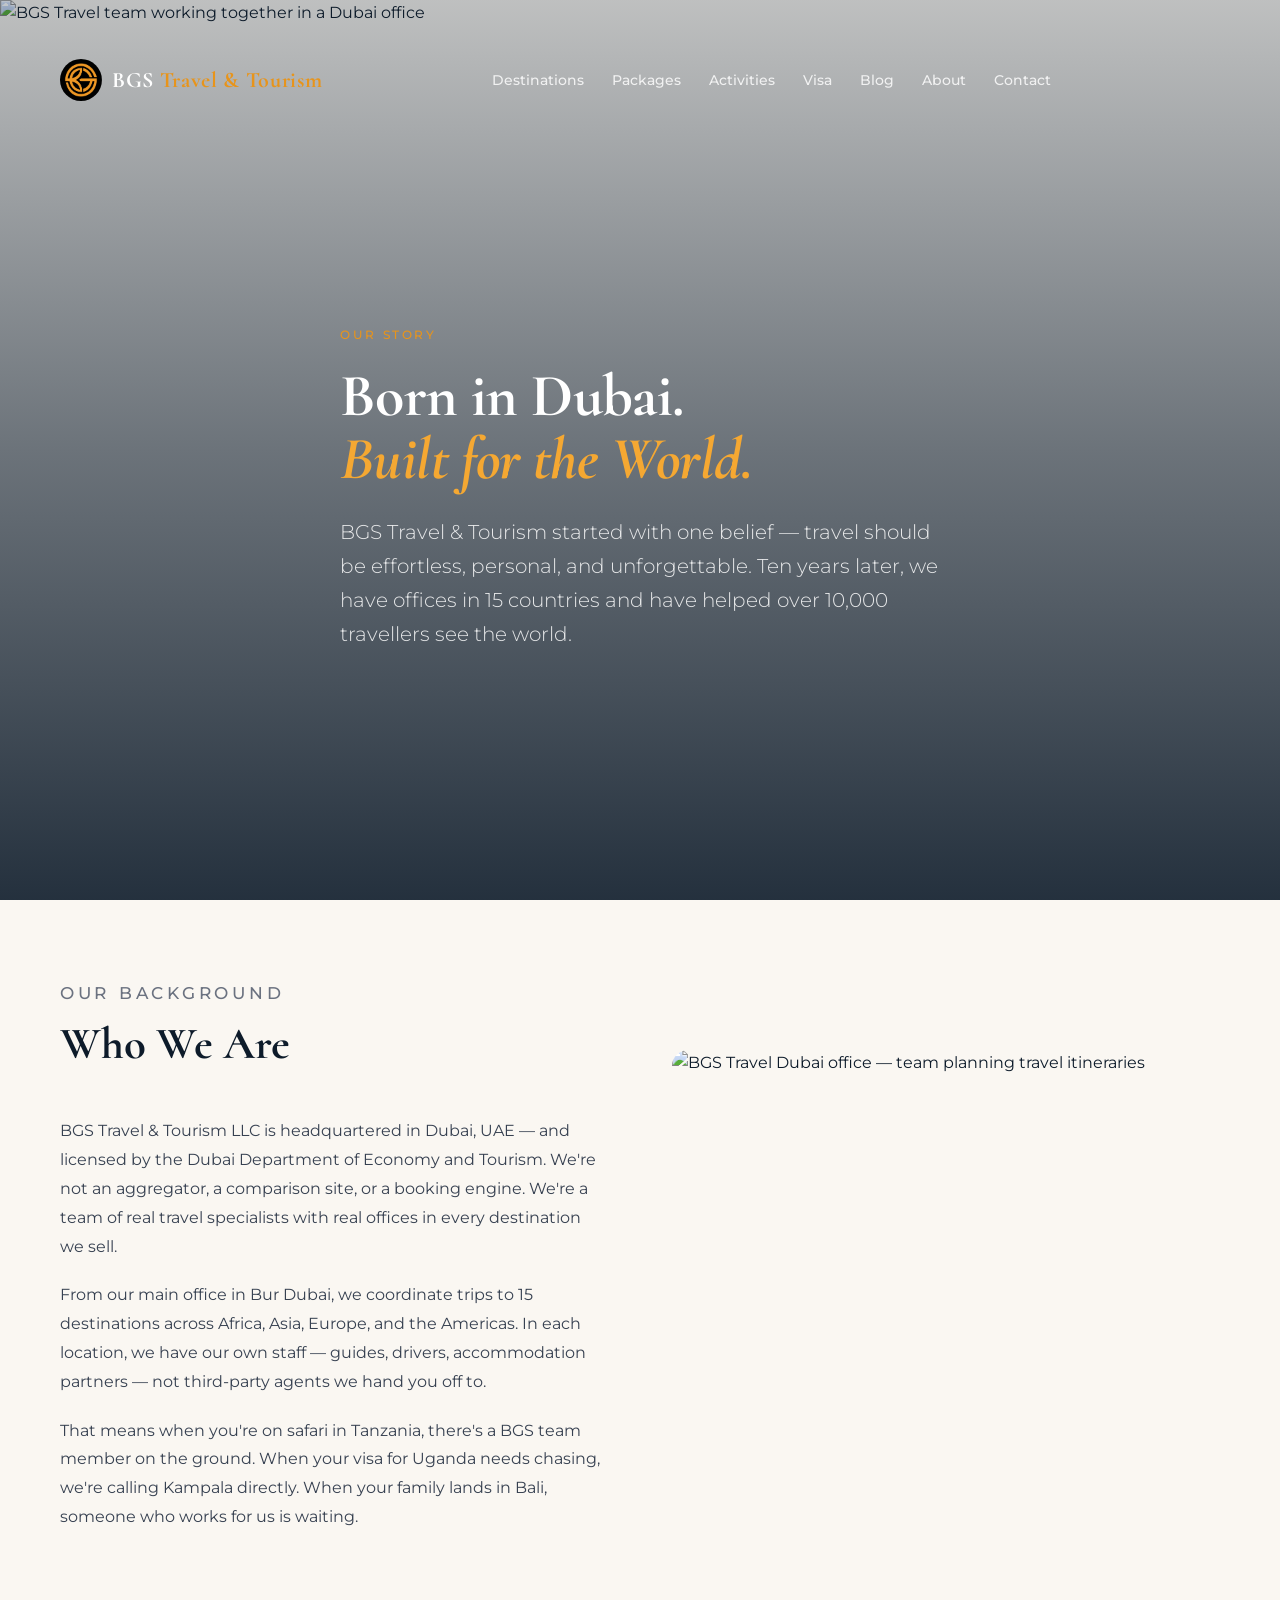
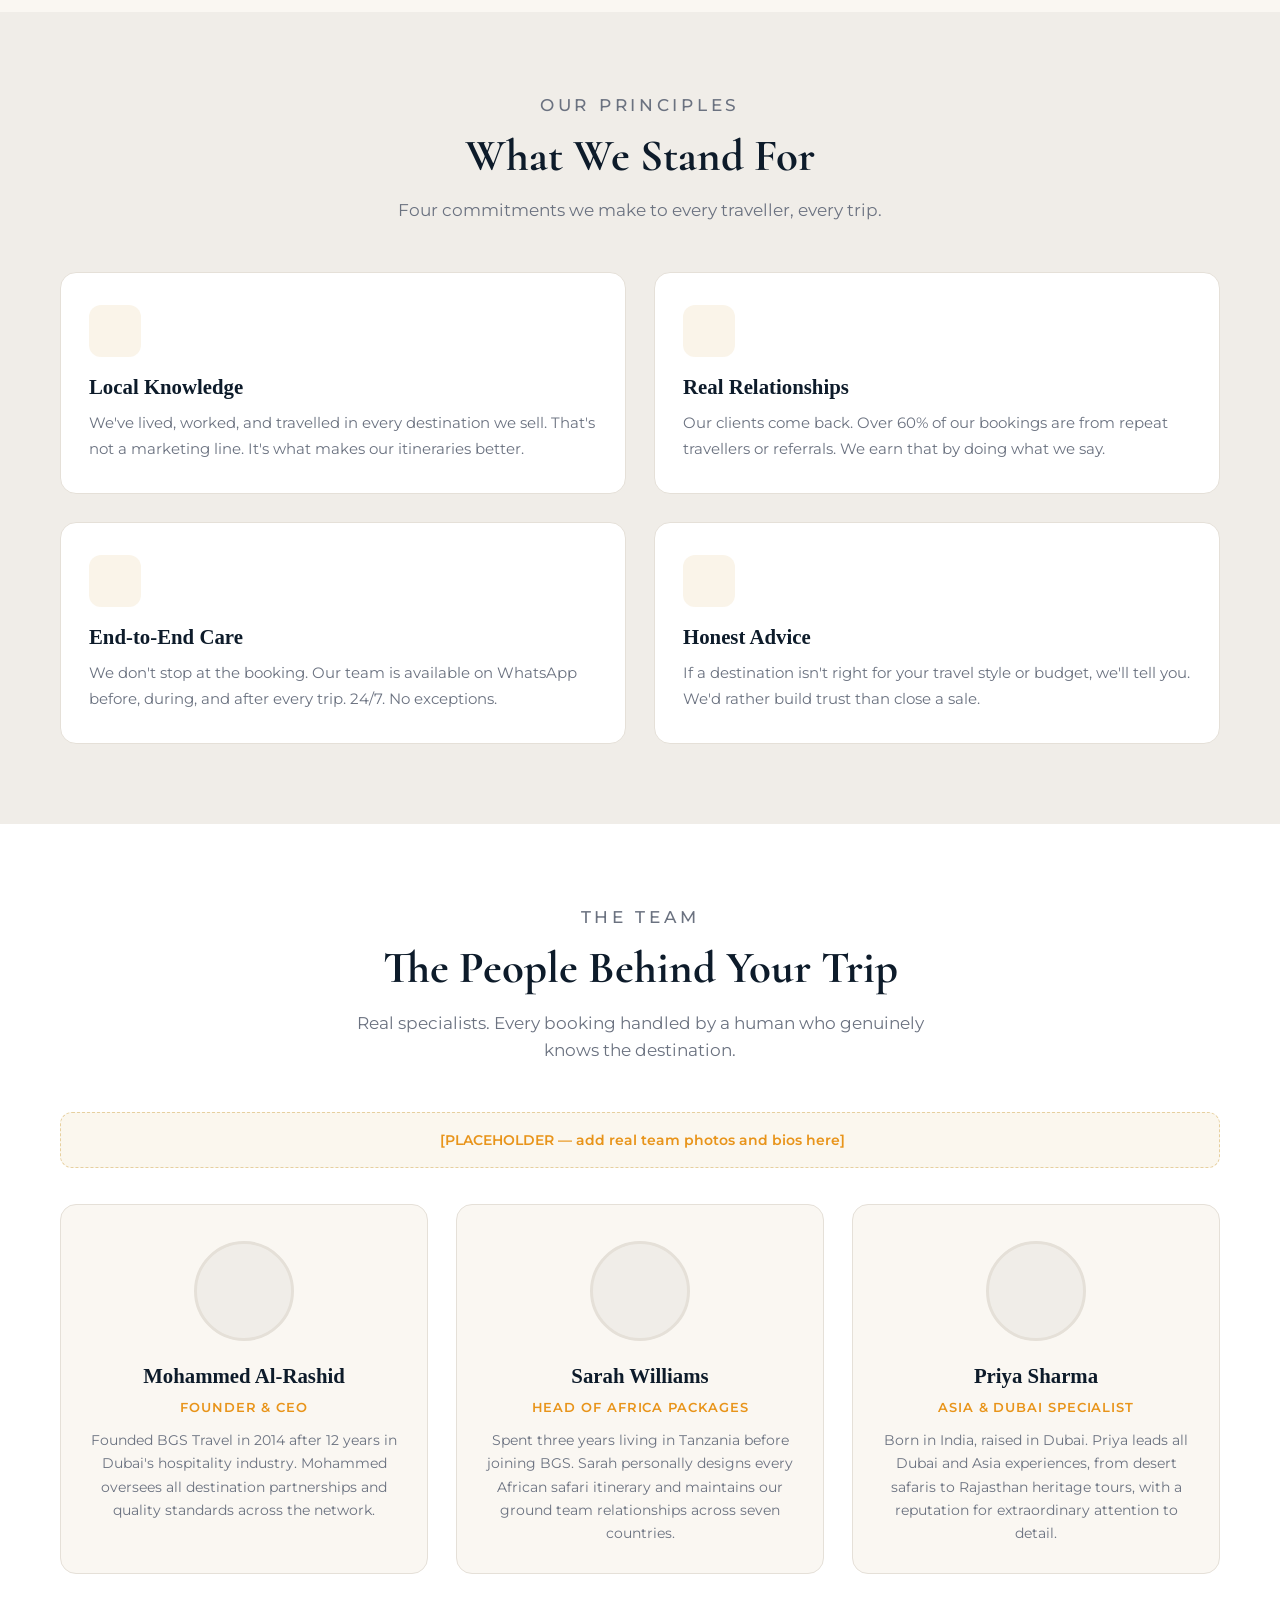
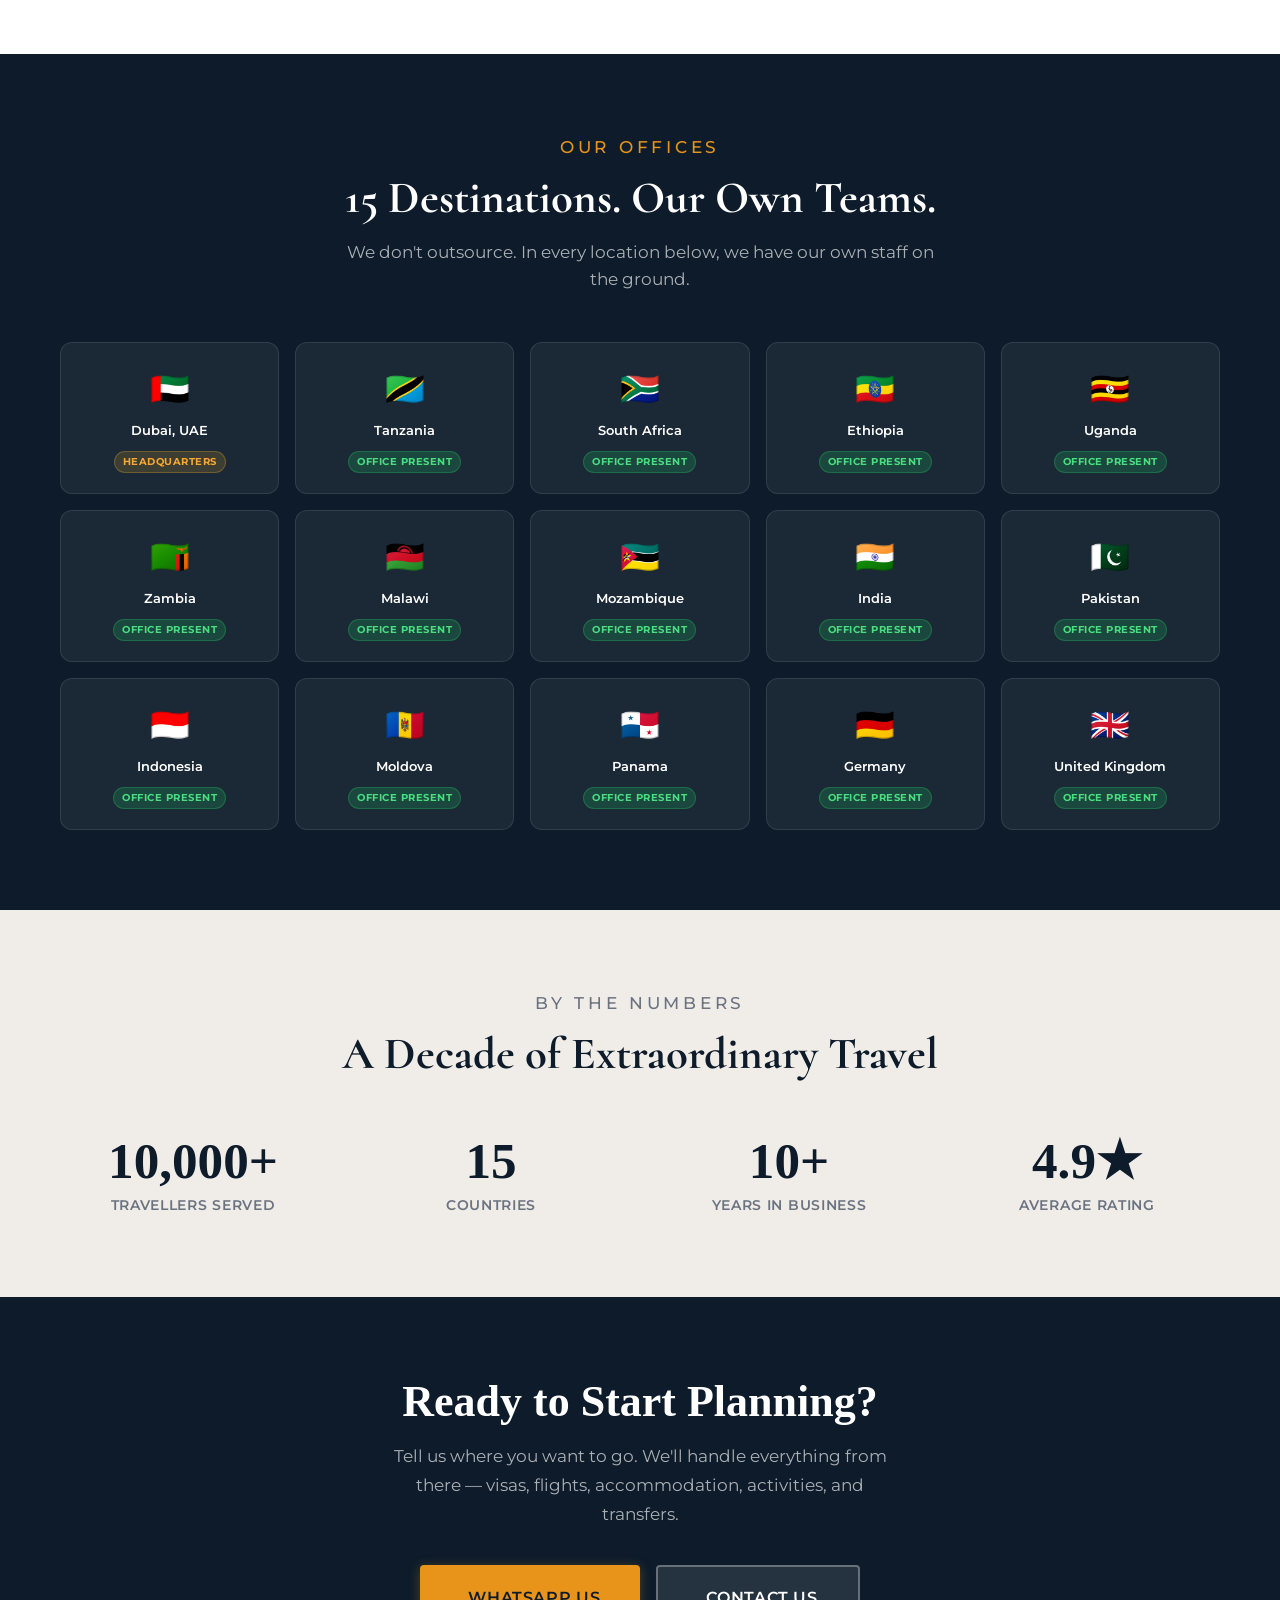
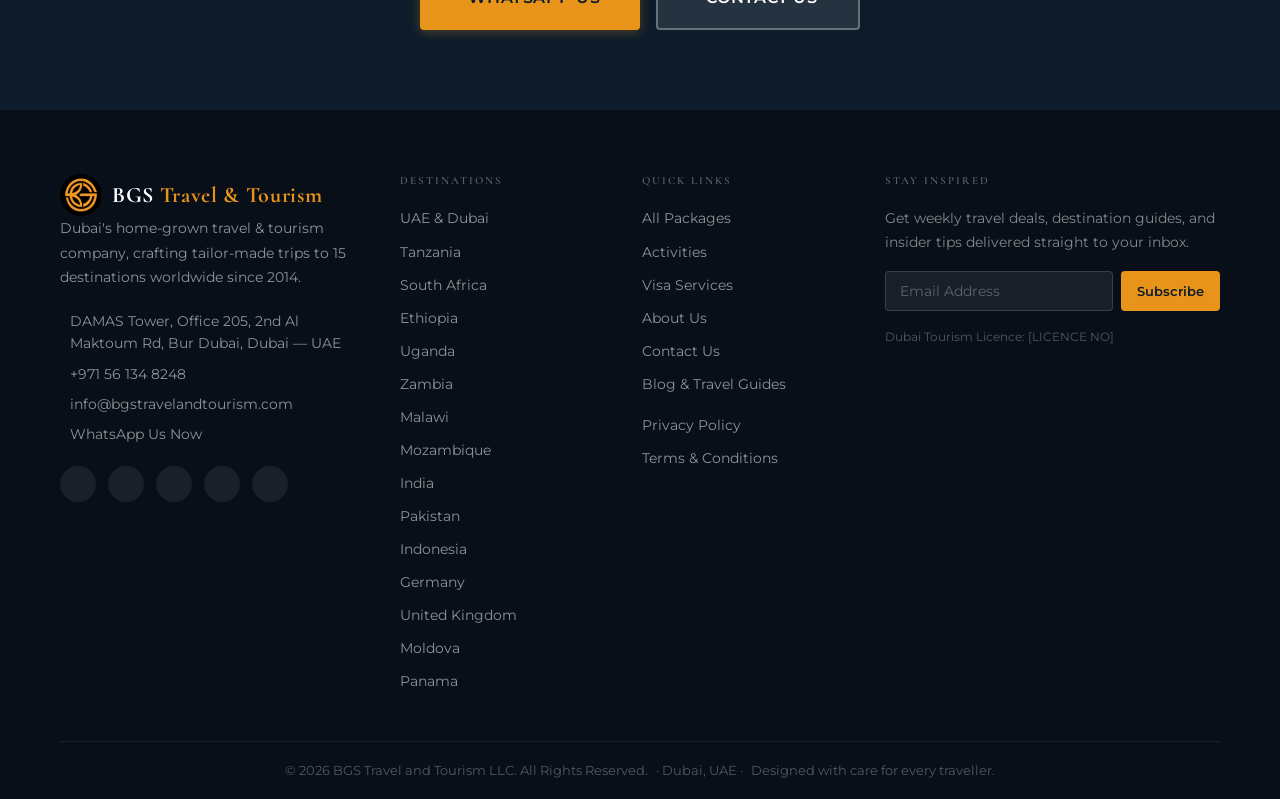
==== src/about.html @ de98aa69 "Initial BGS Travel & Tourism website" ====
<!DOCTYPE html>
<html lang="en">
<head>
  <meta charset="UTF-8" />
  <meta name="viewport" content="width=device-width, initial-scale=1.0" />
  <title>About BGS Travel &amp; Tourism | Born in Dubai. Built for the World.</title>
  <meta name="description" content="BGS Travel &amp; Tourism — Dubai-licensed travel company with offices in 15 countries. Real specialists, real offices, real results. Meet the team behind your trip." />
  <meta property="og:title" content="About BGS Travel &amp; Tourism" />
  <meta property="og:description" content="Founded in Dubai. Operating in 15 countries. 10,000+ travellers served. Here's our story." />
  <meta property="og:type" content="website" />
  <link rel="stylesheet" href="css/style.css" />
  <link rel="icon" type="image/png" href="assets/images/BGS Logo white and black_1.png" />
  <link rel="apple-touch-icon" href="assets/images/BGS Logo white and black_1.png" />
  <link href="https://cdn.jsdelivr.net/npm/remixicon@4.3.0/fonts/remixicon.css" rel="stylesheet" />

  <style>
    /* ── Story section ── */
    .story-grid {
      display: grid;
      grid-template-columns: 1fr 1fr;
      gap: 64px;
      align-items: center;
    }
    @media (max-width: 768px) { .story-grid { grid-template-columns: 1fr; gap: 40px; } }

    .story-img {
      width: 100%;
      border-radius: 16px;
      object-fit: cover;
      aspect-ratio: 4/3;
      display: block;
    }

    /* ── Values grid ── */
    .values-grid {
      display: grid;
      grid-template-columns: repeat(2, 1fr);
      gap: 28px;
    }
    @media (max-width: 600px) { .values-grid { grid-template-columns: 1fr; } }

    .value-card {
      background: #fff;
      border-radius: 16px;
      padding: 32px 28px;
      border: 1px solid var(--border-sand, #E5E0D8);
      transition: box-shadow 0.22s, transform 0.22s;
    }
    .value-card:hover { transform: translateY(-3px); box-shadow: 0 8px 28px rgba(13,27,42,0.1); }
    .value-card__icon {
      width: 52px;
      height: 52px;
      border-radius: 12px;
      background: rgba(201,151,44,0.1);
      display: flex;
      align-items: center;
      justify-content: center;
      margin-bottom: 18px;
      font-size: 1.5rem;
      color: var(--gold, #C9972C);
    }
    .value-card__title {
      font-family: 'Cormorant Garamond', serif;
      font-size: 1.3rem;
      font-weight: 600;
      color: var(--navy, #0D1B2A);
      margin: 0 0 10px;
    }
    .value-card__body {
      font-size: 0.9375rem;
      color: var(--text-muted, #6b7280);
      line-height: 1.7;
      margin: 0;
    }

    /* ── Team cards ── */
    .team-grid {
      display: grid;
      grid-template-columns: repeat(3, 1fr);
      gap: 28px;
    }
    @media (max-width: 768px) { .team-grid { grid-template-columns: 1fr; } }

    .team-card {
      text-align: center;
      background: var(--bg, #FAF7F2);
      border-radius: 16px;
      padding: 36px 24px 28px;
      border: 1px solid var(--border-sand, #E5E0D8);
    }
    .team-card__avatar {
      width: 100px;
      height: 100px;
      border-radius: 50%;
      background: var(--sand, #F0EDE8);
      border: 3px solid var(--border-sand, #E5E0D8);
      display: flex;
      align-items: center;
      justify-content: center;
      margin: 0 auto 18px;
      font-size: 2.5rem;
      color: var(--text-muted, #9ca3af);
      overflow: hidden;
    }
    .team-card__avatar img {
      width: 100%;
      height: 100%;
      object-fit: cover;
    }
    .team-card__name {
      font-family: 'Cormorant Garamond', serif;
      font-size: 1.3rem;
      font-weight: 600;
      color: var(--navy, #0D1B2A);
      margin: 0 0 4px;
    }
    .team-card__role {
      font-size: 0.8125rem;
      font-weight: 600;
      color: var(--gold, #C9972C);
      text-transform: uppercase;
      letter-spacing: 0.07em;
      margin-bottom: 12px;
    }
    .team-card__bio {
      font-size: 0.875rem;
      color: var(--text-muted, #6b7280);
      line-height: 1.65;
      margin: 0;
    }

    /* ── Offices grid ── */
    .offices-grid {
      display: grid;
      grid-template-columns: repeat(5, 1fr);
      gap: 16px;
    }
    @media (max-width: 1024px) { .offices-grid { grid-template-columns: repeat(4, 1fr); } }
    @media (max-width: 720px)  { .offices-grid { grid-template-columns: repeat(3, 1fr); } }
    @media (max-width: 480px)  { .offices-grid { grid-template-columns: repeat(2, 1fr); } }

    .office-item {
      background: rgba(255,255,255,0.06);
      border: 1px solid rgba(255,255,255,0.1);
      border-radius: 12px;
      padding: 20px 16px;
      text-align: center;
      transition: background 0.2s;
    }
    .office-item:hover { background: rgba(255,255,255,0.1); }
    .office-item__flag { font-size: 2rem; margin-bottom: 8px; display: block; }
    .office-item__name {
      font-family: 'Montserrat', sans-serif;
      font-size: 0.8125rem;
      font-weight: 600;
      color: #fff;
      margin-bottom: 8px;
      line-height: 1.3;
    }
    .office-item__badge {
      display: inline-block;
      font-size: 0.625rem;
      font-weight: 700;
      letter-spacing: 0.05em;
      text-transform: uppercase;
      background: rgba(34,197,94,0.2);
      color: #4ade80;
      border: 1px solid rgba(34,197,94,0.3);
      border-radius: 100px;
      padding: 2px 8px;
    }
    .office-item--hq .office-item__badge {
      background: rgba(201,151,44,0.2);
      color: var(--gold-light, #E8B84B);
      border-color: rgba(201,151,44,0.35);
    }

    /* ── Stats bar ── */
    .stats-grid {
      display: grid;
      grid-template-columns: repeat(4, 1fr);
      gap: 32px;
      text-align: center;
    }
    @media (max-width: 640px) { .stats-grid { grid-template-columns: repeat(2, 1fr); gap: 24px; } }

    .stat-item__number {
      font-family: 'Cormorant Garamond', serif;
      font-size: clamp(2.2rem, 4vw, 3.25rem);
      font-weight: 700;
      color: var(--navy, #0D1B2A);
      line-height: 1;
      margin-bottom: 8px;
    }
    .stat-item__label {
      font-family: 'Montserrat', sans-serif;
      font-size: 0.875rem;
      font-weight: 600;
      color: var(--text-muted, #6b7280);
      text-transform: uppercase;
      letter-spacing: 0.05em;
    }

    /* ── About CTA strip ── */
    .about-cta {
      background: #0D1B2A;
      padding: 80px 0;
      text-align: center;
    }
    .about-cta h2 {
      font-family: 'Cormorant Garamond', serif;
      font-size: clamp(1.75rem, 4vw, 2.75rem);
      color: #fff;
      margin: 0 0 16px;
    }
    .about-cta p {
      color: rgba(255,255,255,0.65);
      font-size: 1.0625rem;
      max-width: 500px;
      margin: 0 auto 36px;
      line-height: 1.7;
    }
    .about-cta__btns {
      display: flex;
      gap: 16px;
      justify-content: center;
      flex-wrap: wrap;
    }
  </style>
</head>
<body>

<!-- ============================================================
     NAVIGATION
     ============================================================ -->
<nav class="nav" id="mainNav" role="navigation" aria-label="Main navigation">
  <div class="nav__inner">
    <a href="index.html" class="nav__logo" aria-label="BGS Travel &amp; Tourism — Home">
      <img src="assets/images/BGS Logo white and black_1.png" alt="BGS Travel &amp; Tourism" class="nav__logo-img" />
      <span class="nav__logo-text">BGS <span>Travel & Tourism</span></span>
    </a>
    <ul class="nav__links" role="list">
      <li><a href="index.html#destinations" class="nav__link">Destinations</a></li>
      <li><a href="packages.html" class="nav__link">Packages</a></li>
      <li><a href="activities.html" class="nav__link">Activities</a></li>
      <li><a href="visa.html" class="nav__link">Visa</a></li>
      <li><a href="index.html#blog" class="nav__link">Blog</a></li>
      <li><a href="about.html" class="nav__link nav__link--active">About</a></li>
      <li><a href="contact.html" class="nav__link">Contact</a></li>
    </ul>
    <div class="nav__actions">
      <a href="https://wa.me/971506944909?text=Hi%20BGS%20Travel%2C%20I%27d%20like%20to%20plan%20a%20trip"
         class="btn btn--primary btn--sm"
         target="_blank" rel="noopener noreferrer"
         style="display:none" id="navBookBtn">
        Book Now
      </a>
      <button class="nav__hamburger" id="hamburgerBtn" aria-label="Open menu" aria-expanded="false">
        <span></span><span></span><span></span>
      </button>
    </div>
  </div>
</nav>

<div class="nav__overlay" id="navOverlay" aria-hidden="true"></div>

<aside class="nav__drawer" id="navDrawer" aria-label="Mobile navigation" aria-hidden="true">
  <div class="nav__drawer-header">
    <div class="nav__logo">
      <img src="assets/images/BGS Logo white and black_1.png" alt="BGS Travel &amp; Tourism" class="nav__logo-img" />
      <span class="nav__logo-text">BGS <span>Travel & Tourism</span></span>
    </div>
    <button class="nav__drawer-close" id="drawerClose" aria-label="Close menu">&#x2715;</button>
  </div>
  <nav class="nav__drawer-links">
    <a href="index.html#destinations" class="nav__drawer-link">Destinations <i class="ri-arrow-right-line"></i></a>
    <a href="packages.html" class="nav__drawer-link">Packages <i class="ri-arrow-right-line"></i></a>
    <a href="activities.html" class="nav__drawer-link">Activities <i class="ri-arrow-right-line"></i></a>
    <a href="visa.html" class="nav__drawer-link">Visa Services <i class="ri-arrow-right-line"></i></a>
    <a href="index.html#blog" class="nav__drawer-link">Blog <i class="ri-arrow-right-line"></i></a>
    <a href="about.html" class="nav__drawer-link">About Us <i class="ri-arrow-right-line"></i></a>
    <a href="contact.html" class="nav__drawer-link">Contact <i class="ri-arrow-right-line"></i></a>
  </nav>
  <div class="nav__drawer-cta">
    <a href="https://wa.me/971506944909?text=Hi%20BGS%20Travel%2C%20I%27d%20like%20to%20plan%20a%20trip"
       class="btn btn--primary btn--full"
       target="_blank" rel="noopener noreferrer">
      <i class="ri-whatsapp-line"></i> Book Now on WhatsApp
    </a>
  </div>
</aside>


<!-- ============================================================
     HERO
     ============================================================ -->
<section class="hero hero--short" aria-label="About hero" style="min-height:50vh;">
  <div class="hero__bg" aria-hidden="true">
    <img
      class="hero__img"
      src="https://images.unsplash.com/photo-1522202176988-66273c2fd55f?w=1920&q=80"
      alt="BGS Travel team working together in a Dubai office"
      loading="eager"
      fetchpriority="high"
    />
  </div>
  <div class="hero__overlay" aria-hidden="true"></div>
  <div class="hero__content" style="max-width:720px;">
    <p class="eyebrow hero__eyebrow">OUR STORY</p>
    <h1 class="hero__headline" style="font-size:clamp(2.2rem,5vw,3.75rem);">Born in Dubai.<br><em>Built for the World.</em></h1>
    <p class="hero__sub" style="max-width:600px;">
      BGS Travel &amp; Tourism started with one belief — travel should be effortless, personal, and unforgettable. Ten years later, we have offices in 15 countries and have helped over 10,000 travellers see the world.
    </p>
  </div>
</section>


<!-- ============================================================
     WHO WE ARE
     ============================================================ -->
<section class="section" aria-labelledby="who-heading" style="background:var(--bg,#FAF7F2);">
  <div class="container">
    <div class="story-grid">

      <!-- Text left -->
      <div>
        <div class="section-header">
          <p class="eyebrow">Our Background</p>
          <h2 id="who-heading">Who We Are</h2>
        </div>
        <p style="font-size:1rem;line-height:1.8;color:var(--text-secondary,#374151);margin-bottom:20px;">
          BGS Travel &amp; Tourism LLC is headquartered in Dubai, UAE — and licensed by the Dubai Department of Economy and Tourism. We're not an aggregator, a comparison site, or a booking engine. We're a team of real travel specialists with real offices in every destination we sell.
        </p>
        <p style="font-size:1rem;line-height:1.8;color:var(--text-secondary,#374151);margin-bottom:20px;">
          From our main office in Bur Dubai, we coordinate trips to 15 destinations across Africa, Asia, Europe, and the Americas. In each location, we have our own staff — guides, drivers, accommodation partners — not third-party agents we hand you off to.
        </p>
        <p style="font-size:1rem;line-height:1.8;color:var(--text-secondary,#374151);margin-bottom:0;">
          That means when you're on safari in Tanzania, there's a BGS team member on the ground. When your visa for Uganda needs chasing, we're calling Kampala directly. When your family lands in Bali, someone who works for us is waiting.
        </p>
      </div>

      <!-- Image right -->
      <div>
        <img
          class="story-img"
          loading="lazy"
          src="https://images.unsplash.com/photo-1497366216548-37526070297c?w=900&q=80"
          alt="BGS Travel Dubai office — team planning travel itineraries"
        />
      </div>

    </div>
  </div>
</section>


<!-- ============================================================
     VALUES
     ============================================================ -->
<section class="section section--sand" aria-labelledby="values-heading">
  <div class="container">
    <div class="section-header section-header--center" style="margin-bottom:48px;">
      <p class="eyebrow">Our Principles</p>
      <h2 id="values-heading">What We Stand For</h2>
      <p>Four commitments we make to every traveller, every trip.</p>
    </div>

    <div class="values-grid">

      <div class="value-card">
        <div class="value-card__icon" aria-hidden="true"><i class="ri-map-pin-2-line"></i></div>
        <h3 class="value-card__title">Local Knowledge</h3>
        <p class="value-card__body">We've lived, worked, and travelled in every destination we sell. That's not a marketing line. It's what makes our itineraries better.</p>
      </div>

      <div class="value-card">
        <div class="value-card__icon" aria-hidden="true"><i class="ri-heart-line"></i></div>
        <h3 class="value-card__title">Real Relationships</h3>
        <p class="value-card__body">Our clients come back. Over 60% of our bookings are from repeat travellers or referrals. We earn that by doing what we say.</p>
      </div>

      <div class="value-card">
        <div class="value-card__icon" aria-hidden="true"><i class="ri-customer-service-2-line"></i></div>
        <h3 class="value-card__title">End-to-End Care</h3>
        <p class="value-card__body">We don't stop at the booking. Our team is available on WhatsApp before, during, and after every trip. 24/7. No exceptions.</p>
      </div>

      <div class="value-card">
        <div class="value-card__icon" aria-hidden="true"><i class="ri-shield-check-line"></i></div>
        <h3 class="value-card__title">Honest Advice</h3>
        <p class="value-card__body">If a destination isn't right for your travel style or budget, we'll tell you. We'd rather build trust than close a sale.</p>
      </div>

    </div>
  </div>
</section>


<!-- ============================================================
     TEAM
     ============================================================ -->
<section class="section" aria-labelledby="team-heading" style="background:#fff;">
  <div class="container">
    <div class="section-header section-header--center" style="margin-bottom:48px;">
      <p class="eyebrow">THE TEAM</p>
      <h2 id="team-heading">The People Behind Your Trip</h2>
      <p>Real specialists. Every booking handled by a human who genuinely knows the destination.</p>
    </div>

    <!-- Placeholder note -->
    <div style="background:rgba(201,151,44,0.08);border:1px dashed rgba(201,151,44,0.4);border-radius:12px;padding:16px 20px;margin-bottom:36px;text-align:center;">
      <p style="margin:0;font-size:0.875rem;color:var(--gold,#C9972C);font-weight:600;">
        <i class="ri-information-line"></i> &nbsp;[PLACEHOLDER — add real team photos and bios here]
      </p>
    </div>

    <div class="team-grid">

      <div class="team-card">
        <div class="team-card__avatar" aria-label="Team member photo placeholder">
          <i class="ri-user-3-line"></i>
        </div>
        <div class="team-card__name">Mohammed Al-Rashid</div>
        <div class="team-card__role">Founder &amp; CEO</div>
        <p class="team-card__bio">Founded BGS Travel in 2014 after 12 years in Dubai's hospitality industry. Mohammed oversees all destination partnerships and quality standards across the network.</p>
      </div>

      <div class="team-card">
        <div class="team-card__avatar" aria-label="Team member photo placeholder">
          <i class="ri-user-3-line"></i>
        </div>
        <div class="team-card__name">Sarah Williams</div>
        <div class="team-card__role">Head of Africa Packages</div>
        <p class="team-card__bio">Spent three years living in Tanzania before joining BGS. Sarah personally designs every African safari itinerary and maintains our ground team relationships across seven countries.</p>
      </div>

      <div class="team-card">
        <div class="team-card__avatar" aria-label="Team member photo placeholder">
          <i class="ri-user-3-line"></i>
        </div>
        <div class="team-card__name">Priya Sharma</div>
        <div class="team-card__role">Asia &amp; Dubai Specialist</div>
        <p class="team-card__bio">Born in India, raised in Dubai. Priya leads all Dubai and Asia experiences, from desert safaris to Rajasthan heritage tours, with a reputation for extraordinary attention to detail.</p>
      </div>

    </div>
  </div>
</section>


<!-- ============================================================
     OFFICES
     ============================================================ -->
<section class="section" aria-labelledby="offices-heading" style="background:#0D1B2A;">
  <div class="container">
    <div class="section-header section-header--center" style="margin-bottom:48px;">
      <p class="eyebrow" style="color:var(--gold,#C9972C);">OUR OFFICES</p>
      <h2 id="offices-heading" style="color:#fff;">15 Destinations. Our Own Teams.</h2>
      <p style="color:rgba(255,255,255,0.65);">We don't outsource. In every location below, we have our own staff on the ground.</p>
    </div>

    <div class="offices-grid">

      <div class="office-item office-item--hq">
        <span class="office-item__flag" aria-hidden="true">🇦🇪</span>
        <div class="office-item__name">Dubai, UAE</div>
        <span class="office-item__badge">Headquarters</span>
      </div>

      <div class="office-item">
        <span class="office-item__flag" aria-hidden="true">🇹🇿</span>
        <div class="office-item__name">Tanzania</div>
        <span class="office-item__badge">Office Present</span>
      </div>

      <div class="office-item">
        <span class="office-item__flag" aria-hidden="true">🇿🇦</span>
        <div class="office-item__name">South Africa</div>
        <span class="office-item__badge">Office Present</span>
      </div>

      <div class="office-item">
        <span class="office-item__flag" aria-hidden="true">🇪🇹</span>
        <div class="office-item__name">Ethiopia</div>
        <span class="office-item__badge">Office Present</span>
      </div>

      <div class="office-item">
        <span class="office-item__flag" aria-hidden="true">🇺🇬</span>
        <div class="office-item__name">Uganda</div>
        <span class="office-item__badge">Office Present</span>
      </div>

      <div class="office-item">
        <span class="office-item__flag" aria-hidden="true">🇿🇲</span>
        <div class="office-item__name">Zambia</div>
        <span class="office-item__badge">Office Present</span>
      </div>

      <div class="office-item">
        <span class="office-item__flag" aria-hidden="true">🇲🇼</span>
        <div class="office-item__name">Malawi</div>
        <span class="office-item__badge">Office Present</span>
      </div>

      <div class="office-item">
        <span class="office-item__flag" aria-hidden="true">🇲🇿</span>
        <div class="office-item__name">Mozambique</div>
        <span class="office-item__badge">Office Present</span>
      </div>

      <div class="office-item">
        <span class="office-item__flag" aria-hidden="true">🇮🇳</span>
        <div class="office-item__name">India</div>
        <span class="office-item__badge">Office Present</span>
      </div>

      <div class="office-item">
        <span class="office-item__flag" aria-hidden="true">🇵🇰</span>
        <div class="office-item__name">Pakistan</div>
        <span class="office-item__badge">Office Present</span>
      </div>

      <div class="office-item">
        <span class="office-item__flag" aria-hidden="true">🇮🇩</span>
        <div class="office-item__name">Indonesia</div>
        <span class="office-item__badge">Office Present</span>
      </div>

      <div class="office-item">
        <span class="office-item__flag" aria-hidden="true">🇲🇩</span>
        <div class="office-item__name">Moldova</div>
        <span class="office-item__badge">Office Present</span>
      </div>

      <div class="office-item">
        <span class="office-item__flag" aria-hidden="true">🇵🇦</span>
        <div class="office-item__name">Panama</div>
        <span class="office-item__badge">Office Present</span>
      </div>

      <div class="office-item">
        <span class="office-item__flag" aria-hidden="true">🇩🇪</span>
        <div class="office-item__name">Germany</div>
        <span class="office-item__badge">Office Present</span>
      </div>

      <div class="office-item">
        <span class="office-item__flag" aria-hidden="true">🇬🇧</span>
        <div class="office-item__name">United Kingdom</div>
        <span class="office-item__badge">Office Present</span>
      </div>

    </div>
  </div>
</section>


<!-- ============================================================
     NUMBERS
     ============================================================ -->
<section class="section section--sand" aria-labelledby="numbers-heading">
  <div class="container">
    <div class="section-header section-header--center" style="margin-bottom:56px;">
      <p class="eyebrow">By the Numbers</p>
      <h2 id="numbers-heading">A Decade of Extraordinary Travel</h2>
    </div>
    <div class="stats-grid">
      <div class="stat-item">
        <div class="stat-item__number">10,000+</div>
        <div class="stat-item__label">Travellers Served</div>
      </div>
      <div class="stat-item">
        <div class="stat-item__number">15</div>
        <div class="stat-item__label">Countries</div>
      </div>
      <div class="stat-item">
        <div class="stat-item__number">10+</div>
        <div class="stat-item__label">Years in Business</div>
      </div>
      <div class="stat-item">
        <div class="stat-item__number">4.9&#9733;</div>
        <div class="stat-item__label">Average Rating</div>
      </div>
    </div>
  </div>
</section>


<!-- ============================================================
     CTA
     ============================================================ -->
<div class="about-cta" role="region" aria-label="Start planning CTA">
  <div class="container">
    <h2>Ready to Start Planning?</h2>
    <p>Tell us where you want to go. We'll handle everything from there — visas, flights, accommodation, activities, and transfers.</p>
    <div class="about-cta__btns">
      <a href="https://wa.me/971506944909?text=Hi%20BGS%20Travel%2C%20I%27d%20like%20to%20start%20planning%20a%20trip"
         class="btn btn--primary btn--lg"
         target="_blank" rel="noopener noreferrer">
        <i class="ri-whatsapp-line"></i> WhatsApp Us
      </a>
      <a href="contact.html" class="btn btn--lg" style="background:rgba(255,255,255,0.1);border:2px solid rgba(255,255,255,0.3);color:#fff;">
        <i class="ri-mail-send-line"></i> Contact Us
      </a>
    </div>
  </div>
</div>


<!-- ============================================================
     FOOTER
     ============================================================ -->
<footer class="footer" role="contentinfo">
  <div class="container">
    <div class="footer__grid">
      <div>
        <a href="index.html" class="nav__logo" aria-label="BGS Travel &amp; Tourism — Home">
      <img src="assets/images/BGS Logo white and black_1.png" alt="BGS Travel &amp; Tourism" class="nav__logo-img" />
      <span class="nav__logo-text">BGS <span>Travel & Tourism</span></span>
    </a>
        <p class="footer__about-text">
          Dubai's home-grown travel & tourism company, crafting tailor-made trips to 15 destinations worldwide since 2014.
        </p>
        <div>
          <div class="footer__contact-item">
            <i class="ri-map-pin-line" style="color:var(--gold);margin-top:2px;"></i>
            <span>DAMAS Tower, Office 205, 2nd Al Maktoum Rd, Bur Dubai, Dubai — UAE</span>
          </div>
          <div class="footer__contact-item">
            <i class="ri-phone-line" style="color:var(--gold);"></i>
            <a href="tel:+971561348248">+971 56 134 8248</a>
          </div>
          <div class="footer__contact-item">
            <i class="ri-mail-line" style="color:var(--gold);"></i>
            <a href="mailto:info@bgstravelandtourism.com">info@bgstravelandtourism.com</a>
          </div>
          <div class="footer__contact-item">
            <i class="ri-whatsapp-line" style="color:var(--whatsapp);"></i>
            <a href="https://wa.me/971506944909" target="_blank" rel="noopener noreferrer">WhatsApp Us Now</a>
          </div>
        </div>
        <div class="footer__social" role="list" aria-label="Social media links">
          <a href="#" class="footer__social-icon" aria-label="Instagram" role="listitem"><i class="ri-instagram-line"></i></a>
          <a href="#" class="footer__social-icon" aria-label="Facebook" role="listitem"><i class="ri-facebook-line"></i></a>
          <a href="#" class="footer__social-icon" aria-label="TikTok" role="listitem"><i class="ri-tiktok-line"></i></a>
          <a href="#" class="footer__social-icon" aria-label="YouTube" role="listitem"><i class="ri-youtube-line"></i></a>
          <a href="#" class="footer__social-icon" aria-label="LinkedIn" role="listitem"><i class="ri-linkedin-line"></i></a>
        </div>
      </div>
      <div>
        <h3 class="footer__col-heading">Destinations</h3>
        <nav class="footer__links" aria-label="Destination links">
          <a href="destinations/dubai.html" class="footer__link">UAE &amp; Dubai</a>
          <a href="destinations/tanzania.html" class="footer__link">Tanzania</a>
          <a href="destinations/south-africa.html" class="footer__link">South Africa</a>
          <a href="destinations/ethiopia.html" class="footer__link">Ethiopia</a>
          <a href="destinations/uganda.html" class="footer__link">Uganda</a>
          <a href="destinations/zambia.html" class="footer__link">Zambia</a>
          <a href="destinations/malawi.html" class="footer__link">Malawi</a>
          <a href="destinations/mozambique.html" class="footer__link">Mozambique</a>
          <a href="destinations/india.html" class="footer__link">India</a>
          <a href="destinations/pakistan.html" class="footer__link">Pakistan</a>
          <a href="destinations/indonesia.html" class="footer__link">Indonesia</a>
          <a href="destinations/germany.html" class="footer__link">Germany</a>
          <a href="destinations/united-kingdom.html" class="footer__link">United Kingdom</a>
          <a href="destinations/moldova.html" class="footer__link">Moldova</a>
          <a href="destinations/panama.html" class="footer__link">Panama</a>
        </nav>
      </div>
      <div>
        <h3 class="footer__col-heading">Quick Links</h3>
        <nav class="footer__links" aria-label="Quick links">
          <a href="packages.html" class="footer__link">All Packages</a>
          <a href="activities.html" class="footer__link">Activities</a>
          <a href="visa.html" class="footer__link">Visa Services</a>
          <a href="about.html" class="footer__link">About Us</a>
          <a href="contact.html" class="footer__link">Contact Us</a>
          <a href="blog.html" class="footer__link">Blog &amp; Travel Guides</a>
          <a href="privacy.html" class="footer__link" style="margin-top:8px;">Privacy Policy</a>
          <a href="terms.html" class="footer__link">Terms &amp; Conditions</a>
        </nav>
      </div>
      <div>
        <h3 class="footer__col-heading">Stay Inspired</h3>
        <p class="footer__newsletter-text">
          Get weekly travel deals, destination guides, and insider tips delivered straight to your inbox.
        </p>
        <form class="footer__newsletter-form" novalidate aria-label="Newsletter signup">
          <input class="footer__newsletter-input" type="email" placeholder="Email Address" aria-label="Email address" />
          <button type="submit" class="footer__newsletter-btn">Subscribe</button>
        </form>
        <p class="footer__license">Dubai Tourism Licence: [LICENCE NO]</p>
      </div>
    </div>
    <div class="footer__bottom">
      <span>&copy; 2026 BGS Travel and Tourism LLC. All Rights Reserved.</span>
      <span>&middot; Dubai, UAE &middot;</span>
      <span>Designed with care for every traveller.</span>
    </div>
  </div>
</footer>


<!-- ============================================================
     STICKY MOBILE BOTTOM BAR
     ============================================================ -->
<div class="sticky-bar" role="navigation" aria-label="Mobile quick actions">
  <a href="https://wa.me/971506944909?text=Hi%20BGS%20Travel%2C%20I%27d%20like%20to%20book%20a%20trip"
     class="sticky-bar__btn sticky-bar__btn--wa"
     target="_blank" rel="noopener noreferrer"
     aria-label="Chat with us on WhatsApp">
    <i class="ri-whatsapp-line"></i> WhatsApp Us
  </a>
  <a href="contact.html" class="sticky-bar__btn sticky-bar__btn--plan" aria-label="Plan my trip">
    <i class="ri-map-2-line"></i> Plan My Trip
  </a>
</div>

<script src="js/main.js"></script>
  <script src="https://identity.netlify.com/v1/netlify-identity-widget.js"></script>
  <script>
    if (window.netlifyIdentity) {
      window.netlifyIdentity.on("init", function(user) {
        if (!user) { window.netlifyIdentity.on("login", function() { document.location.href = "/admin/"; }); }
      });
    }
  </script>
</body>
</html>
---- src/css/style.css ----
/* ============================================================
   BGS TRAVEL & TOURISM — DESIGN SYSTEM
   Brand: Black & Gold | Travel Accent Palette
   Fonts: Cormorant (display) + Montserrat (body)
   ============================================================ */

@import url('https://fonts.googleapis.com/css2?family=Cormorant:ital,wght@0,400;0,500;0,600;0,700;1,400;1,600&family=Montserrat:wght@300;400;500;600;700&display=swap');

/* ============================================================
   1. CSS CUSTOM PROPERTIES (DESIGN TOKENS)
   ============================================================ */
:root {
  --bar-offset: 44px; /* announcement bar height — updated by JS */

  /* --- Core Brand: Black & Gold --- */
  --black:          #0A0A0A;
  --black-soft:     #111111;
  --navy:           #0D1B2A;
  --navy-mid:       #162336;
  --gold:           #E8941A;   /* matched to BGS logo orange-gold */
  --gold-light:     #F5A832;
  --gold-dark:      #C97810;
  --gold-muted:     rgba(232, 148, 26, 0.15);
  --white:          #FFFFFF;

  /* --- Page Backgrounds --- */
  --bg-page:        #FAF7F2;   /* Warm White — main bg */
  --bg-sand:        #F0EDE8;   /* Warm Sand — alternate sections */
  --bg-dark:        #0D1B2A;   /* Deep Navy — dark sections */
  --bg-earth:       #1A1209;   /* Deep Earth — Africa section */
  --bg-footer:      #080F18;   /* Very dark navy — footer */

  /* --- Text --- */
  --text-primary:   #0D1B2A;
  --text-muted:     #6B7280;
  --text-light:     rgba(255,255,255,0.85);
  --text-ghost:     rgba(255,255,255,0.55);

  /* --- Travel Accent Colours --- */
  --desert:         #D4956A;   /* Desert sand/UAE warmth */
  --desert-dark:    #B5733F;
  --oasis:          #2A9D8F;   /* Oasis teal / water */
  --oasis-dark:     #1F7A6E;
  --safari:         #264E36;   /* Safari deep green / Africa */
  --safari-light:   #3A7D52;
  --safari-earth:   #8B5E3C;   /* Earthy brown */
  --tropical:       #1E6FA8;   /* Ocean / SE Asia blue */
  --sunset:         #E07B5B;   /* Sunset coral */
  --whatsapp:       #25D366;   /* WhatsApp brand */
  --star:           #F59E0B;   /* Review stars */

  /* --- UI States --- */
  --border-light:   rgba(255,255,255,0.12);
  --border-sand:    #E5E0D8;
  --shadow-sm:      0 2px 8px rgba(0,0,0,0.06);
  --shadow-md:      0 4px 20px rgba(0,0,0,0.10);
  --shadow-lg:      0 8px 40px rgba(0,0,0,0.16);
  --shadow-dark:    0 8px 40px rgba(0,0,0,0.40);

  /* --- Typography --- */
  --font-display:   'Cormorant', Georgia, serif;
  --font-body:      'Montserrat', system-ui, sans-serif;

  /* --- Sizing --- */
  --max-width:      1280px;
  --section-y:      80px;
  --section-y-sm:   48px;
  --radius-card:    8px;
  --radius-btn:     4px;
  --radius-pill:    50px;

  /* --- Transitions --- */
  --transition:     all 0.22s ease;
  --transition-slow: all 0.40s ease;
}

/* ============================================================
   2. RESET & BASE
   ============================================================ */
*, *::before, *::after { box-sizing: border-box; margin: 0; padding: 0; }

html { scroll-behavior: smooth; font-size: 16px; }

body {
  font-family: var(--font-body);
  font-weight: 400;
  color: var(--text-primary);
  background: var(--bg-page);
  line-height: 1.6;
  -webkit-font-smoothing: antialiased;
}

img { display: block; max-width: 100%; height: auto; }
a  { text-decoration: none; color: inherit; transition: var(--transition); }
ul, ol { list-style: none; }
button { cursor: pointer; border: none; background: none; font-family: inherit; }
input, textarea, select { font-family: inherit; }

/* ============================================================
   3. TYPOGRAPHY SCALE
   ============================================================ */

/* Display headings — Cormorant */
.h1, h1 { font-family: var(--font-display); font-weight: 700; font-size: clamp(2.25rem, 5vw, 4.5rem); line-height: 1.08; letter-spacing: -0.01em; }
.h2, h2 { font-family: var(--font-display); font-weight: 700; font-size: clamp(2rem, 3.5vw, 3rem); line-height: 1.12; }
.h3, h3 { font-family: var(--font-display); font-weight: 600; font-size: clamp(1.5rem, 2.5vw, 2rem); line-height: 1.2; }
.h4, h4 { font-family: var(--font-display); font-weight: 600; font-size: 1.375rem; line-height: 1.3; }

/* Body — Montserrat */
.body-lg  { font-size: 1.125rem; line-height: 1.65; }
.body-md  { font-size: 1rem;     line-height: 1.65; }
.body-sm  { font-size: 0.875rem; line-height: 1.6; }
.body-xs  { font-size: 0.8125rem; line-height: 1.5; }

/* Eyebrow labels */
.eyebrow {
  font-family: var(--font-body);
  font-size: 0.75rem;
  font-weight: 500;
  letter-spacing: 0.22em;
  text-transform: uppercase;
  color: var(--gold);
}

/* ============================================================
   4. LAYOUT UTILITIES
   ============================================================ */
.container {
  max-width: var(--max-width);
  margin: 0 auto;
  padding: 0 24px;
}

@media (min-width: 768px) { .container { padding: 0 40px; } }
@media (min-width: 1024px) { .container { padding: 0 60px; } }

.section {
  padding: var(--section-y-sm) 0;
}
@media (min-width: 768px) { .section { padding: var(--section-y) 0; } }

.section--dark  { background: var(--bg-dark); }
.section--sand  { background: var(--bg-sand); }
.section--earth { background: var(--bg-earth); }
.section--white { background: var(--white); }

/* Grid helpers */
.grid-2 { display: grid; gap: 24px; grid-template-columns: 1fr; }
.grid-3 { display: grid; gap: 24px; grid-template-columns: 1fr; }
.grid-4 { display: grid; gap: 24px; grid-template-columns: 1fr 1fr; }

@media (min-width: 640px)  { .grid-2 { grid-template-columns: repeat(2, 1fr); } }
@media (min-width: 768px)  { .grid-3 { grid-template-columns: repeat(2, 1fr); } .grid-4 { grid-template-columns: repeat(2, 1fr); } }
@media (min-width: 1024px) { .grid-3 { grid-template-columns: repeat(3, 1fr); } .grid-4 { grid-template-columns: repeat(4, 1fr); } }

/* ============================================================
   5. BUTTONS
   ============================================================ */
.btn {
  display: inline-flex;
  align-items: center;
  gap: 8px;
  font-family: var(--font-body);
  font-weight: 600;
  font-size: 0.875rem;
  letter-spacing: 0.04em;
  text-transform: uppercase;
  padding: 14px 28px;
  border-radius: var(--radius-btn);
  transition: var(--transition);
  white-space: nowrap;
}

/* Primary — Gold fill */
.btn--primary {
  background: var(--gold);
  color: var(--navy);
  box-shadow: 0 2px 12px rgba(201,151,44,0.35);
}
.btn--primary:hover {
  background: var(--gold-light);
  transform: translateY(-1px);
  box-shadow: 0 4px 20px rgba(201,151,44,0.50);
}
.btn--primary:active { transform: translateY(0); background: var(--gold-dark); }

/* Secondary — Navy fill */
.btn--secondary {
  background: var(--navy);
  color: var(--white);
  box-shadow: var(--shadow-sm);
}
.btn--secondary:hover { background: var(--navy-mid); transform: translateY(-1px); }

/* Outline — Gold border */
.btn--outline {
  background: transparent;
  color: var(--gold);
  border: 1.5px solid var(--gold);
}
.btn--outline:hover {
  background: var(--gold);
  color: var(--navy);
}

/* Outline White */
.btn--outline-white {
  background: transparent;
  color: var(--white);
  border: 1.5px solid rgba(255,255,255,0.6);
}
.btn--outline-white:hover {
  background: rgba(255,255,255,0.12);
  border-color: var(--white);
}

/* WhatsApp button */
.btn--whatsapp {
  background: var(--whatsapp);
  color: var(--white);
}
.btn--whatsapp:hover { background: #1ebe5d; transform: translateY(-1px); }

/* Sizes */
.btn--sm  { padding: 10px 20px; font-size: 0.75rem; }
.btn--lg  { padding: 18px 40px; font-size: 1rem; }
.btn--full { width: 100%; justify-content: center; }

/* ============================================================
   6. SECTION HEADER PATTERN
   ============================================================ */
.section-header {
  margin-bottom: 48px;
}
.section-header--center { text-align: center; }

.section-header .eyebrow { margin-bottom: 12px; }
.section-header h2 { margin-bottom: 16px; }
.section-header p {
  font-size: 1.0625rem;
  color: var(--text-muted);
  max-width: 600px;
}
.section-header--center p { margin: 0 auto; }

/* ============================================================
   7. NAVIGATION
   ============================================================ */
.nav {
  position: fixed;
  top: var(--bar-offset, 44px); left: 0; right: 0;
  z-index: 1000;
  height: 72px;
  background: transparent;
  transition: background 0.3s ease, box-shadow 0.3s ease;
  display: flex;
  align-items: center;
}

.nav.scrolled {
  background: var(--navy);
  box-shadow: 0 2px 20px rgba(0,0,0,0.35);
}

.nav__inner {
  max-width: var(--max-width);
  width: 100%;
  margin: 0 auto;
  padding: 0 24px;
  display: flex;
  align-items: center;
  justify-content: space-between;
}

@media (min-width: 1024px) { .nav__inner { padding: 0 32px; } }
@media (min-width: 1280px) { .nav__inner { padding: 0 60px; } }

.nav__logo {
  display: flex;
  align-items: center;
  gap: 10px;
  font-family: var(--font-display);
  font-size: 1.5rem;
  font-weight: 700;
  color: var(--white);
  letter-spacing: 0.02em;
  text-decoration: none;
}

.nav__logo-img {
  width: 42px;
  height: 42px;
  object-fit: contain;
  border-radius: 50%;
  flex-shrink: 0;
}

.nav__logo-text {
  font-family: var(--font-display);
  font-size: 1.375rem;
  font-weight: 700;
  color: var(--white);
  letter-spacing: 0.03em;
  line-height: 1;
}

.nav__logo-text span {
  color: var(--gold);
}

/* Legacy fallback — kept for backward compat */
.nav__logo-mark {
  width: 42px; height: 42px;
  background: var(--gold);
  border-radius: 50%;
  display: flex; align-items: center; justify-content: center;
  font-family: var(--font-body);
  font-weight: 700;
  font-size: 0.875rem;
  color: var(--navy);
  letter-spacing: 0.05em;
  flex-shrink: 0;
}

.nav__links {
  display: none;
  align-items: center;
  gap: 20px;
}
@media (min-width: 1024px) { .nav__links { display: flex; } }
@media (min-width: 1280px) { .nav__links { gap: 28px; } }

.nav__link {
  font-family: var(--font-body);
  font-weight: 500;
  font-size: 0.875rem;
  color: rgba(255,255,255,0.82);
  position: relative;
  padding-bottom: 2px;
}
.nav__link::after {
  content: '';
  position: absolute;
  bottom: -2px; left: 0;
  width: 0; height: 1.5px;
  background: var(--gold);
  transition: width 0.22s ease;
}
.nav__link:hover { color: var(--white); }
.nav__link:hover::after { width: 100%; }

.nav__actions {
  display: flex;
  align-items: center;
  gap: 16px;
}

.nav__hamburger {
  display: flex;
  flex-direction: column;
  gap: 5px;
  padding: 6px;
  cursor: pointer;
}
@media (min-width: 1024px) { .nav__hamburger { display: none; } }
@media (min-width: 1024px) and (max-width: 1199px) { .nav__link { font-size: 0.8125rem; } }

.nav__hamburger span {
  display: block;
  width: 24px; height: 2px;
  background: var(--white);
  border-radius: 2px;
  transition: var(--transition);
}

/* Mobile drawer */
.nav__drawer {
  position: fixed;
  top: 0; right: -100%;
  width: min(360px, 100vw);
  height: 100vh;
  background: var(--navy);
  z-index: 1100;
  transition: right 0.35s cubic-bezier(0.4,0,0.2,1);
  display: flex;
  flex-direction: column;
  padding: 24px;
  overflow-y: auto;
}
.nav__drawer.open { right: 0; }

.nav__drawer-header {
  display: flex;
  justify-content: space-between;
  align-items: center;
  margin-bottom: 40px;
}

.nav__drawer-close {
  width: 36px; height: 36px;
  background: rgba(255,255,255,0.08);
  border-radius: 50%;
  display: flex; align-items: center; justify-content: center;
  color: var(--white);
  font-size: 1.25rem;
  cursor: pointer;
}

.nav__drawer-links {
  display: flex;
  flex-direction: column;
  gap: 4px;
  flex: 1;
}

.nav__drawer-link {
  font-size: 1.375rem;
  font-family: var(--font-display);
  font-weight: 600;
  color: rgba(255,255,255,0.85);
  padding: 14px 0;
  border-bottom: 1px solid rgba(255,255,255,0.06);
  display: flex;
  justify-content: space-between;
  align-items: center;
}
.nav__drawer-link:hover { color: var(--gold); }

.nav__drawer-cta {
  margin-top: 32px;
}

/* ── Services dropdown (desktop) ── */
.nav__dropdown-wrap {
  position: relative;
}
.nav__link--dropdown {
  background: none;
  border: none;
  cursor: pointer;
  display: flex;
  align-items: center;
  gap: 4px;
  padding: 0;
}
.nav__dropdown-arrow {
  font-size: 1rem;
  transition: transform 0.25s ease;
  line-height: 1;
}
.nav__dropdown-wrap:hover .nav__dropdown-arrow,
.nav__link--dropdown[aria-expanded="true"] .nav__dropdown-arrow {
  transform: rotate(180deg);
}
.nav__dropdown {
  position: absolute;
  top: calc(100% + 12px);
  left: 50%;
  transform: translateX(-50%);
  background: var(--white);
  border-radius: 10px;
  box-shadow: 0 12px 40px rgba(0,0,0,0.18);
  min-width: 220px;
  padding: 8px 0;
  list-style: none;
  opacity: 0;
  pointer-events: none;
  transform: translateX(-50%) translateY(8px);
  transition: opacity 0.2s ease, transform 0.2s ease;
  z-index: 200;
  border-top: 3px solid var(--gold);
}
.nav__dropdown-wrap:hover .nav__dropdown,
.nav__dropdown-wrap:focus-within .nav__dropdown,
.nav__dropdown.open {
  opacity: 1;
  pointer-events: auto;
  transform: translateX(-50%) translateY(0);
}
.nav__dropdown-item {
  display: flex;
  align-items: center;
  gap: 10px;
  padding: 11px 18px;
  font-size: 0.875rem;
  font-weight: 500;
  color: var(--text);
  text-decoration: none;
  transition: background 0.15s, color 0.15s;
  white-space: nowrap;
}
.nav__dropdown-item i { color: var(--gold); font-size: 1rem; width: 18px; }
.nav__dropdown-item:hover { background: var(--bg); color: var(--gold); }
.nav__dropdown-item--active { color: var(--gold); font-weight: 600; }

/* ── Services accordion (mobile drawer) ── */
.nav__drawer-accordion {
  background: none;
  border: none;
  cursor: pointer;
  width: 100%;
  text-align: left;
}
.nav__drawer-accordion-arrow {
  font-size: 1.1rem;
  transition: transform 0.25s ease;
}
.nav__drawer-accordion[aria-expanded="true"] .nav__drawer-accordion-arrow {
  transform: rotate(180deg);
}
.nav__drawer-subnav {
  overflow: hidden;
  max-height: 0;
  transition: max-height 0.3s ease;
}
.nav__drawer-subnav.open { max-height: 320px; }
.nav__drawer-sublink {
  display: flex;
  align-items: center;
  gap: 10px;
  padding: 10px 16px;
  font-size: 1rem;
  font-family: var(--font-body);
  font-weight: 500;
  color: rgba(255,255,255,0.7);
  text-decoration: none;
  border-bottom: 1px solid rgba(255,255,255,0.04);
  transition: color 0.15s;
}
.nav__drawer-sublink i { color: var(--gold); font-size: 1rem; width: 18px; }
.nav__drawer-sublink:hover { color: var(--gold); }
.nav__drawer-sublink--active { color: var(--gold); font-weight: 600; }

.nav__overlay {
  position: fixed;
  inset: 0;
  background: rgba(0,0,0,0.6);
  z-index: 1050;
  opacity: 0;
  pointer-events: none;
  transition: opacity 0.35s ease;
}
.nav__overlay.show { opacity: 1; pointer-events: all; }

/* ============================================================
   8. HERO
   ============================================================ */
.hero {
  position: relative;
  height: 100vh;
  min-height: 620px;
  display: flex;
  align-items: center;
  overflow: hidden;
}

.hero__bg {
  position: absolute;
  inset: 0;
  z-index: 0;
}

.hero__video,
.hero__img {
  width: 100%; height: 100%;
  object-fit: cover;
  object-position: center;
  transform-origin: center;
  animation: heroZoom 20s ease-in-out infinite alternate;
}

@keyframes heroZoom {
  from { transform: scale(1); }
  to   { transform: scale(1.06); }
}

.hero__overlay {
  position: absolute;
  inset: 0;
  background: linear-gradient(
    to bottom,
    rgba(13,27,42,0.25) 0%,
    rgba(13,27,42,0.60) 50%,
    rgba(13,27,42,0.90) 100%
  );
  z-index: 1;
}

.hero__content {
  position: relative;
  z-index: 2;
  max-width: var(--max-width);
  width: 100%;
  margin: 0 auto;
  padding: 0 24px;
  padding-top: calc(72px + var(--bar-offset, 44px)); /* nav + announcement bar */
}
@media (min-width: 1024px) { .hero__content { padding: calc(72px + var(--bar-offset, 44px)) 60px 0; } }

.hero__eyebrow {
  margin-bottom: 20px;
}

.hero__headline {
  font-family: var(--font-display);
  font-weight: 700;
  font-size: clamp(2.5rem, 6vw, 5rem);
  line-height: 1.05;
  color: var(--white);
  margin-bottom: 24px;
  max-width: 720px;
}

.hero__headline em {
  font-style: italic;
  color: var(--gold-light);
}

.hero__sub {
  font-size: clamp(1rem, 2vw, 1.25rem);
  font-weight: 300;
  color: var(--text-light);
  line-height: 1.7;
  max-width: 560px;
  margin-bottom: 40px;
}

/* Search bar */
.hero__search {
  background: var(--white);
  border-radius: var(--radius-card);
  box-shadow: 0 8px 40px rgba(0,0,0,0.22);
  display: flex;
  align-items: stretch;
  flex-wrap: nowrap;
  max-width: 820px;
  margin-bottom: 24px;
  overflow: hidden;
}

/* Individual field group */
.hero__search-group {
  flex: 1 1 0;
  min-width: 0;
  padding: 14px 18px;
  border-right: 1px solid #E5E0D8;
  display: flex;
  flex-direction: column;
  justify-content: center;
}
.hero__search-group--dest { flex: 1.6 1 0; }
.hero__search-group--last { border-right: none; }

/* Label */
.hero__search-label {
  font-size: 0.65rem;
  font-weight: 700;
  text-transform: uppercase;
  letter-spacing: 0.1em;
  color: #888;
  display: block;
  margin-bottom: 4px;
  white-space: nowrap;
}

/* Select */
.hero__search-select {
  width: 100%;
  border: none;
  outline: none;
  background: transparent;
  font-family: var(--font-body);
  font-size: 0.9375rem;
  font-weight: 500;
  color: #0D1B2A;
  cursor: pointer;
  padding: 0;
  appearance: none;
  -webkit-appearance: none;
  background-image: url("data:image/svg+xml,%3Csvg xmlns='http://www.w3.org/2000/svg' width='12' height='8' viewBox='0 0 12 8'%3E%3Cpath d='M1 1l5 5 5-5' stroke='%23C9972C' stroke-width='1.8' fill='none' stroke-linecap='round' stroke-linejoin='round'/%3E%3C/svg%3E");
  background-repeat: no-repeat;
  background-position: right 2px center;
  padding-right: 18px;
}
.hero__search-select option,
.hero__search-select optgroup { color: #0D1B2A; background: #fff; }

/* Submit button */
.hero__search-submit {
  flex-shrink: 0;
  background: var(--gold);
  color: #0D1B2A;
  border: none;
  border-radius: 0;
  padding: 0 28px;
  font-family: var(--font-body);
  font-weight: 700;
  font-size: 0.875rem;
  letter-spacing: 0.06em;
  text-transform: uppercase;
  cursor: pointer;
  display: flex;
  align-items: center;
  gap: 8px;
  white-space: nowrap;
  transition: background 0.2s;
  min-height: 64px;
}
.hero__search-submit:hover { background: var(--gold-light); }

/* Mobile: stack fields vertically */
@media (max-width: 640px) {
  .hero__search {
    flex-wrap: wrap;
    border-radius: var(--radius-card);
    overflow: visible;
  }
  .hero__search-group {
    flex: 1 1 calc(50% - 1px);
    border-bottom: 1px solid #E5E0D8;
  }
  .hero__search-group--dest {
    flex: 1 1 100%;
    border-right: none;
  }
  .hero__search-group--last { border-right: none; }
  .hero__search-submit {
    flex: 1 1 100%;
    justify-content: center;
    border-radius: 0 0 var(--radius-card) var(--radius-card);
    min-height: 52px;
  }
}

/* Hero trust strip */
.hero__trust-strip {
  position: absolute;
  bottom: 0; left: 0; right: 0;
  background: rgba(0, 0, 0, 0.55);
  backdrop-filter: blur(8px);
  -webkit-backdrop-filter: blur(8px);
  border-top: 1px solid rgba(201, 151, 44, 0.3);
  z-index: 10;
}
.hero__trust-inner {
  max-width: var(--max-width);
  margin: 0 auto;
  padding: 14px 24px;
  display: flex;
  align-items: center;
  justify-content: center;
  gap: 0;
  flex-wrap: wrap;
}
.hero__trust-item {
  display: flex;
  align-items: center;
  gap: 7px;
  padding: 6px 28px;
  text-decoration: none;
  color: var(--white);
  transition: opacity 0.2s;
}
.hero__trust-item:hover { opacity: 0.8; }
.hero__trust-stars {
  color: var(--gold);
  font-size: 0.8rem;
  letter-spacing: 1px;
}
.hero__trust-score {
  font-family: var(--font-display);
  font-size: 1.25rem;
  font-weight: 600;
  color: var(--gold);
  line-height: 1;
}
.hero__trust-label {
  font-family: var(--font-body);
  font-size: 0.8rem;
  font-weight: 500;
  color: rgba(255, 255, 255, 0.88);
  white-space: nowrap;
}
.hero__trust-divider {
  width: 1px;
  height: 28px;
  background: rgba(201, 151, 44, 0.35);
  flex-shrink: 0;
}
@media (max-width: 640px) {
  .hero__trust-inner { gap: 4px; justify-content: center; }
  .hero__trust-item { padding: 4px 12px; }
  .hero__trust-label { font-size: 0.72rem; }
  .hero__trust-divider { display: none; }
}

/* Quick pills */
.hero__pills {
  display: flex;
  flex-wrap: wrap;
  gap: 8px;
}

.hero__pill {
  display: inline-flex;
  align-items: center;
  gap: 6px;
  padding: 7px 16px;
  background: rgba(255,255,255,0.10);
  border: 1px solid rgba(255,255,255,0.25);
  border-radius: var(--radius-pill);
  color: var(--white);
  font-size: 0.8125rem;
  font-weight: 500;
  transition: var(--transition);
  cursor: pointer;
}
.hero__pill:hover {
  background: var(--gold-muted);
  border-color: var(--gold);
  color: var(--gold-light);
}

/* Scroll indicator */
.hero__scroll {
  position: absolute;
  bottom: 32px;
  left: 50%;
  transform: translateX(-50%);
  z-index: 2;
  display: flex;
  flex-direction: column;
  align-items: center;
  gap: 8px;
  color: rgba(255,255,255,0.45);
  font-size: 0.6875rem;
  letter-spacing: 0.15em;
  text-transform: uppercase;
}

.hero__scroll-line {
  width: 1px; height: 40px;
  background: linear-gradient(to bottom, rgba(255,255,255,0.5), transparent);
  animation: scrollPulse 2s ease-in-out infinite;
}

@keyframes scrollPulse {
  0%, 100% { opacity: 0.4; }
  50% { opacity: 1; }
}

/* ============================================================
   9. TRUST BAR
   ============================================================ */
.trust-bar {
  background: var(--white);
  padding: 0;
  border-bottom: 1px solid var(--border-sand);
  border-top: 1px solid var(--border-sand);
}

.trust-bar__inner {
  max-width: var(--max-width);
  margin: 0 auto;
  padding: 0 24px;
  display: grid;
  grid-template-columns: repeat(2, 1fr);
  gap: 0;
}

@media (min-width: 768px)  { .trust-bar__inner { grid-template-columns: repeat(3, 1fr); } }
@media (min-width: 1024px) { .trust-bar__inner { grid-template-columns: repeat(5, 1fr); } }

.trust-bar__item {
  display: flex;
  flex-direction: column;
  align-items: center;
  justify-content: center;
  padding: 24px 16px;
  text-align: center;
  border-right: 1px solid var(--border-sand);
  border-bottom: 1px solid var(--border-sand);
  gap: 4px;
}
.trust-bar__item:last-child { border-right: none; }

@media (min-width: 1024px) {
  .trust-bar__item { border-bottom: none; }
  .trust-bar__item:last-child { border-right: none; }
}

.trust-bar__icon {
  color: var(--gold);
  font-size: 1.5rem;
  margin-bottom: 6px;
}

.trust-bar__number {
  font-family: var(--font-display);
  font-size: 1.75rem;
  font-weight: 700;
  color: var(--text-primary);
  line-height: 1;
}

.trust-bar__label {
  font-size: 0.75rem;
  font-weight: 500;
  color: var(--text-muted);
  text-transform: uppercase;
  letter-spacing: 0.06em;
}

/* ============================================================
   10. DESTINATION CARDS
   ============================================================ */
.destination-card {
  position: relative;
  border-radius: var(--radius-card);
  overflow: hidden;
  background: var(--black);
  box-shadow: var(--shadow-md);
  cursor: pointer;
  transition: transform 0.30s ease, box-shadow 0.30s ease;
}
.destination-card:hover { transform: translateY(-4px); box-shadow: var(--shadow-lg); }

.destination-card__img {
  width: 100%;
  aspect-ratio: 4/3;
  object-fit: cover;
  transition: transform 0.40s ease;
}
.destination-card:hover .destination-card__img { transform: scale(1.06); }

.destination-card__overlay {
  position: absolute;
  inset: 0;
  background: linear-gradient(to top, rgba(13,27,42,0.88) 0%, rgba(13,27,42,0.10) 60%, transparent 100%);
  transition: var(--transition-slow);
}
.destination-card:hover .destination-card__overlay {
  background: linear-gradient(to top, rgba(13,27,42,0.95) 0%, rgba(13,27,42,0.35) 100%);
}

.destination-card__body {
  position: absolute;
  bottom: 0; left: 0; right: 0;
  padding: 20px;
  transform: translateY(0);
  transition: var(--transition);
}

.destination-card__badge {
  display: inline-block;
  background: var(--gold);
  color: var(--navy);
  font-size: 0.625rem;
  font-weight: 700;
  letter-spacing: 0.1em;
  text-transform: uppercase;
  padding: 3px 8px;
  border-radius: 2px;
  margin-bottom: 8px;
}

.destination-card__name {
  font-family: var(--font-display);
  font-size: 1.5rem;
  font-weight: 700;
  color: var(--white);
  margin-bottom: 4px;
}

.destination-card__tagline {
  font-size: 0.8125rem;
  color: rgba(255,255,255,0.70);
  margin-bottom: 12px;
}

.destination-card__cta {
  display: inline-flex;
  align-items: center;
  gap: 6px;
  color: var(--gold-light);
  font-size: 0.8125rem;
  font-weight: 600;
  opacity: 0;
  transform: translateY(8px);
  transition: var(--transition);
}
.destination-card:hover .destination-card__cta {
  opacity: 1;
  transform: translateY(0);
}

/* ============================================================
   11. EXPERIENCE CARDS (Circular)
   ============================================================ */
.experience-card {
  display: flex;
  flex-direction: column;
  align-items: center;
  text-align: center;
  cursor: pointer;
}

.experience-card__circle {
  position: relative;
  width: 120px; height: 120px;
  border-radius: 50%;
  overflow: hidden;
  margin-bottom: 14px;
  border: 2.5px solid transparent;
  transition: border-color 0.25s ease, box-shadow 0.25s ease;
}
.experience-card:hover .experience-card__circle {
  border-color: var(--gold);
  box-shadow: 0 0 0 4px rgba(201,151,44,0.20);
}

.experience-card__img {
  width: 100%; height: 100%;
  object-fit: cover;
  transition: transform 0.35s ease;
}
.experience-card:hover .experience-card__img { transform: scale(1.10); }

.experience-card__name {
  font-family: var(--font-body);
  font-weight: 600;
  font-size: 0.875rem;
  color: var(--white);
  margin-bottom: 4px;
}

.experience-card__price {
  font-size: 0.8125rem;
  font-weight: 500;
  color: var(--gold);
}

.experiences-grid {
  display: grid;
  grid-template-columns: repeat(3, 1fr);
  gap: 24px;
}
@media (min-width: 640px) { .experiences-grid { grid-template-columns: repeat(4, 1fr); } }
@media (min-width: 1024px) { .experiences-grid { grid-template-columns: repeat(5, 1fr); gap: 32px; } }

/* ============================================================
   12. PACKAGE CARDS
   ============================================================ */
.package-card {
  background: var(--white);
  border-radius: var(--radius-card);
  overflow: hidden;
  box-shadow: var(--shadow-sm);
  transition: box-shadow 0.25s ease, transform 0.25s ease;
  display: flex;
  flex-direction: column;
}
.package-card:hover { box-shadow: var(--shadow-md); transform: translateY(-3px); }

.package-card__img-wrap {
  position: relative;
  overflow: hidden;
  aspect-ratio: 16/9;
}

.package-card__img {
  width: 100%; height: 100%;
  object-fit: cover;
  transition: transform 0.40s ease;
}
.package-card:hover .package-card__img { transform: scale(1.05); }

.package-card__badge {
  position: absolute;
  top: 12px; left: 12px;
  background: var(--navy);
  color: var(--white);
  font-size: 0.6875rem;
  font-weight: 500;
  padding: 4px 10px;
  border-radius: 3px;
}

.package-card__body {
  padding: 20px;
  flex: 1;
  display: flex;
  flex-direction: column;
  gap: 8px;
}

.package-card__category {
  font-size: 0.6875rem;
  font-weight: 600;
  letter-spacing: 0.1em;
  text-transform: uppercase;
  color: var(--gold);
}

.package-card__title {
  font-family: var(--font-display);
  font-size: 1.25rem;
  font-weight: 600;
  color: var(--text-primary);
  line-height: 1.3;
}

.package-card__stars {
  display: flex;
  align-items: center;
  gap: 4px;
  font-size: 0.8125rem;
}

.package-card__stars .stars { color: var(--star); letter-spacing: 1px; }
.package-card__stars .count { color: var(--text-muted); margin-left: 4px; }

.package-card__desc {
  font-size: 0.875rem;
  color: var(--text-muted);
  line-height: 1.6;
  flex: 1;
}

.package-card__footer {
  display: flex;
  align-items: center;
  justify-content: space-between;
  padding: 14px 20px;
  border-top: 1px solid var(--border-sand);
  margin-top: auto;
}

.package-card__price {
  font-family: var(--font-display);
  font-size: 1.25rem;
  font-weight: 600;
  color: var(--text-primary);
}
.package-card__price span {
  font-family: var(--font-body);
  font-size: 0.75rem;
  font-weight: 400;
  color: var(--text-muted);
}

/* Filter tabs */
.filter-tabs {
  display: flex;
  flex-wrap: wrap;
  gap: 8px;
  margin-bottom: 40px;
}

.filter-tab {
  padding: 8px 20px;
  border-radius: var(--radius-pill);
  border: 1.5px solid var(--border-sand);
  font-size: 0.8125rem;
  font-weight: 500;
  color: var(--text-muted);
  background: transparent;
  transition: var(--transition);
  cursor: pointer;
}
.filter-tab:hover { border-color: var(--navy); color: var(--navy); }
.filter-tab.active {
  background: var(--navy);
  border-color: var(--navy);
  color: var(--white);
}

/* ============================================================
   13. USP / WHY BGS
   ============================================================ */
.usp-grid {
  display: grid;
  grid-template-columns: 1fr;
  gap: 32px;
}
@media (min-width: 640px) { .usp-grid { grid-template-columns: repeat(2, 1fr); } }
@media (min-width: 1024px) { .usp-grid { grid-template-columns: repeat(3, 1fr); } }

.usp-item {
  display: flex;
  flex-direction: column;
  gap: 12px;
}

.usp-item__icon {
  width: 52px; height: 52px;
  background: var(--gold-muted);
  border-radius: var(--radius-card);
  display: flex; align-items: center; justify-content: center;
  color: var(--gold);
  font-size: 1.5rem;
  border: 1px solid rgba(201,151,44,0.20);
}

.usp-item__title {
  font-family: var(--font-body);
  font-size: 1rem;
  font-weight: 600;
  color: var(--text-primary);
}

.usp-item__body {
  font-size: 0.9375rem;
  color: var(--text-muted);
  line-height: 1.7;
}

/* ============================================================
   14. REVIEWS / TESTIMONIALS
   ============================================================ */
.review-card {
  background: var(--white);
  border-radius: var(--radius-card);
  padding: 28px;
  box-shadow: var(--shadow-sm);
  display: flex;
  flex-direction: column;
  gap: 16px;
}

.review-card__stars { color: var(--star); font-size: 1rem; letter-spacing: 2px; }

.review-card__quote {
  font-family: var(--font-display);
  font-style: italic;
  font-size: 1.125rem;
  line-height: 1.7;
  color: var(--text-primary);
  flex: 1;
}
.review-card__quote::before { content: '\201C'; }
.review-card__quote::after  { content: '\201D'; }

.review-card__author {
  display: flex;
  align-items: center;
  gap: 12px;
}

.review-card__avatar {
  width: 44px; height: 44px;
  border-radius: 50%;
  background: linear-gradient(135deg, var(--gold-muted), var(--gold));
  display: flex; align-items: center; justify-content: center;
  font-weight: 700;
  font-size: 1rem;
  color: var(--navy);
  flex-shrink: 0;
}

.review-card__name {
  font-weight: 600;
  font-size: 0.9375rem;
  color: var(--text-primary);
}
.review-card__trip {
  font-size: 0.8125rem;
  color: var(--text-muted);
}

/* ============================================================
   15. AFRICA SECTION CARDS
   ============================================================ */
.africa-card {
  border-radius: var(--radius-card);
  overflow: hidden;
  background: rgba(255,255,255,0.05);
  border: 1px solid rgba(255,255,255,0.10);
  transition: border-color 0.25s ease, transform 0.25s ease;
}
.africa-card:hover {
  border-color: var(--gold);
  transform: translateY(-4px);
}

.africa-card__img {
  width: 100%;
  height: 220px;
  object-fit: cover;
}

.africa-card__body {
  padding: 20px;
}

.africa-card__name {
  font-family: var(--font-display);
  font-size: 1.5rem;
  font-weight: 700;
  color: var(--white);
  margin-bottom: 4px;
}

.africa-card__tagline {
  font-size: 0.875rem;
  color: rgba(255,255,255,0.65);
  margin-bottom: 6px;
}

.africa-card__highlights {
  font-size: 0.8125rem;
  color: rgba(255,255,255,0.50);
  margin-bottom: 12px;
}

.africa-card__price {
  font-weight: 600;
  font-size: 0.9375rem;
  color: var(--gold);
  margin-bottom: 16px;
}

.africa-card__link {
  display: inline-flex;
  align-items: center;
  gap: 6px;
  font-size: 0.8125rem;
  font-weight: 600;
  color: var(--gold-light);
  letter-spacing: 0.04em;
}
.africa-card__link:hover { gap: 10px; }

/* ============================================================
   16. BLOG CARDS
   ============================================================ */
.blog-card {
  background: var(--white);
  border-radius: var(--radius-card);
  overflow: hidden;
  box-shadow: var(--shadow-sm);
  transition: box-shadow 0.25s ease, transform 0.25s ease;
}
.blog-card:hover { box-shadow: var(--shadow-md); transform: translateY(-3px); }

.blog-card__img {
  width: 100%;
  aspect-ratio: 16/9;
  object-fit: cover;
  transition: transform 0.35s ease;
}
.blog-card:hover .blog-card__img { transform: scale(1.04); }

.blog-card__img-wrap { overflow: hidden; }

.blog-card__body { padding: 20px; }

.blog-card__category {
  font-size: 0.6875rem;
  font-weight: 600;
  letter-spacing: 0.12em;
  text-transform: uppercase;
  color: var(--gold);
  margin-bottom: 8px;
}

.blog-card__title {
  font-family: var(--font-display);
  font-size: 1.25rem;
  font-weight: 600;
  color: var(--text-primary);
  line-height: 1.3;
  margin-bottom: 8px;
  transition: color 0.2s;
}
.blog-card:hover .blog-card__title { color: var(--gold); }

.blog-card__meta {
  font-size: 0.75rem;
  color: var(--text-muted);
  margin-bottom: 10px;
}

.blog-card__excerpt {
  font-size: 0.875rem;
  color: var(--text-muted);
  line-height: 1.65;
  display: -webkit-box;
  -webkit-line-clamp: 2;
  -webkit-box-orient: vertical;
  overflow: hidden;
  margin-bottom: 16px;
}

.blog-card__link {
  display: inline-flex;
  align-items: center;
  gap: 6px;
  font-size: 0.8125rem;
  font-weight: 600;
  color: var(--text-primary);
  transition: gap 0.2s;
}
.blog-card__link:hover { color: var(--gold); gap: 10px; }

/* ============================================================
   17. LEAD CAPTURE / WHATSAPP SECTION
   ============================================================ */
.lead-form {
  display: flex;
  flex-wrap: wrap;
  gap: 12px;
  max-width: 820px;
  margin: 32px auto 0;
}

.lead-form__input {
  flex: 1 1 200px;
  padding: 14px 18px;
  background: rgba(255,255,255,0.08);
  border: 1.5px solid rgba(255,255,255,0.18);
  border-radius: var(--radius-btn);
  color: var(--white);
  font-size: 0.9375rem;
  outline: none;
  transition: border-color 0.2s;
}
.lead-form__input::placeholder { color: rgba(255,255,255,0.45); }
.lead-form__input:focus { border-color: var(--gold); }

/* ============================================================
   18. PARTNERS BAR
   ============================================================ */
.partners-bar {
  padding: 40px 0;
  background: var(--bg-sand);
  text-align: center;
}

.partners-bar__label {
  font-size: 0.6875rem;
  letter-spacing: 0.2em;
  text-transform: uppercase;
  color: var(--text-muted);
  margin-bottom: 28px;
}

.partners-bar__logos {
  display: flex;
  flex-wrap: wrap;
  justify-content: center;
  align-items: center;
  gap: 40px;
}

.partners-bar__logo {
  height: 32px;
  opacity: 0.45;
  filter: grayscale(100%);
  transition: var(--transition);
}
.partners-bar__logo:hover { opacity: 1; filter: grayscale(0%); }

/* ============================================================
   19. FOOTER
   ============================================================ */
.footer {
  background: var(--bg-footer);
  padding: 64px 0 0;
}

.footer__grid {
  display: grid;
  grid-template-columns: 1fr;
  gap: 48px;
  padding-bottom: 48px;
  border-bottom: 1px solid rgba(255,255,255,0.07);
}
@media (min-width: 640px) { .footer__grid { grid-template-columns: repeat(2, 1fr); } }
@media (min-width: 1024px) { .footer__grid { grid-template-columns: 1.5fr 1fr 1fr 1.2fr; } }

.footer__col-heading {
  font-size: 0.6875rem;
  font-weight: 600;
  letter-spacing: 0.18em;
  text-transform: uppercase;
  color: rgba(255,255,255,0.35);
  margin-bottom: 20px;
}

.footer__about-text {
  font-size: 0.9rem;
  color: rgba(255,255,255,0.55);
  line-height: 1.7;
  margin-bottom: 20px;
}

.footer__contact-item {
  display: flex;
  align-items: flex-start;
  gap: 10px;
  font-size: 0.875rem;
  color: rgba(255,255,255,0.55);
  margin-bottom: 8px;
}
.footer__contact-item a:hover { color: var(--gold); }

.footer__social {
  display: flex;
  gap: 12px;
  margin-top: 20px;
}

.footer__social-icon {
  width: 36px; height: 36px;
  background: rgba(255,255,255,0.07);
  border-radius: 50%;
  display: flex; align-items: center; justify-content: center;
  color: rgba(255,255,255,0.65);
  font-size: 0.875rem;
  transition: var(--transition);
}
.footer__social-icon:hover { background: var(--gold); color: var(--navy); }

.footer__links {
  display: flex;
  flex-direction: column;
  gap: 10px;
}
.footer__link {
  font-size: 0.9rem;
  color: rgba(255,255,255,0.55);
  transition: color 0.2s;
}
.footer__link:hover { color: var(--gold); }

.footer__newsletter-text {
  font-size: 0.875rem;
  color: rgba(255,255,255,0.50);
  line-height: 1.7;
  margin-bottom: 16px;
}

.footer__newsletter-form {
  display: flex;
  gap: 8px;
}

.footer__newsletter-input {
  flex: 1;
  padding: 10px 14px;
  background: rgba(255,255,255,0.07);
  border: 1px solid rgba(255,255,255,0.14);
  border-radius: var(--radius-btn);
  color: var(--white);
  font-size: 0.875rem;
  outline: none;
}
.footer__newsletter-input:focus { border-color: var(--gold); }
.footer__newsletter-input::placeholder { color: rgba(255,255,255,0.30); }

.footer__newsletter-btn {
  padding: 10px 16px;
  background: var(--gold);
  color: var(--navy);
  border-radius: var(--radius-btn);
  font-weight: 600;
  font-size: 0.8125rem;
  transition: background 0.2s;
  white-space: nowrap;
}
.footer__newsletter-btn:hover { background: var(--gold-light); }

.footer__license {
  font-size: 0.75rem;
  color: rgba(255,255,255,0.30);
  margin-top: 16px;
}

.footer__bottom {
  padding: 18px 0;
  text-align: center;
  font-size: 0.8125rem;
  color: rgba(255,255,255,0.30);
  display: flex;
  flex-wrap: wrap;
  justify-content: center;
  gap: 8px;
}
.footer__bottom a:hover { color: var(--gold); }

/* ============================================================
   20. EXIT-INTENT POPUP
   ============================================================ */
.popup-overlay {
  position: fixed;
  inset: 0;
  background: rgba(13,27,42,0.92);
  z-index: 2000;
  display: flex;
  align-items: center;
  justify-content: center;
  padding: 24px;
  opacity: 0;
  pointer-events: none;
  transition: opacity 0.30s ease;
}
.popup-overlay.show { opacity: 1; pointer-events: all; }

.popup {
  background: var(--white);
  border-radius: var(--radius-card);
  max-width: 520px;
  width: 100%;
  overflow: hidden;
  transform: scale(0.95) translateY(12px);
  transition: transform 0.30s ease;
}
.popup-overlay.show .popup { transform: scale(1) translateY(0); }

.popup__images {
  display: flex;
  height: 120px;
  overflow: hidden;
}
.popup__img { flex: 1; object-fit: cover; }

.popup__body {
  padding: 36px 36px 32px;
}

.popup__close {
  position: absolute;
  top: 16px; right: 16px;
  width: 32px; height: 32px;
  border-radius: 50%;
  background: rgba(0,0,0,0.08);
  display: flex; align-items: center; justify-content: center;
  font-size: 1.1rem;
  color: var(--text-muted);
  cursor: pointer;
  transition: var(--transition);
}
.popup__close:hover { background: rgba(0,0,0,0.14); }

.popup__images-wrap { position: relative; }

.popup h3 {
  font-family: var(--font-display);
  font-size: 2rem;
  line-height: 1.15;
  color: var(--text-primary);
  margin-bottom: 12px;
}

.popup p {
  font-size: 0.9375rem;
  color: var(--text-muted);
  line-height: 1.6;
  margin-bottom: 24px;
}

.popup__form {
  display: flex;
  flex-direction: column;
  gap: 10px;
}

.popup__input {
  padding: 12px 16px;
  border: 1.5px solid var(--border-sand);
  border-radius: var(--radius-btn);
  font-size: 0.9375rem;
  outline: none;
  transition: border-color 0.2s;
}
.popup__input:focus { border-color: var(--gold); }

.popup__skip {
  display: block;
  text-align: center;
  margin-top: 12px;
  font-size: 0.8125rem;
  color: var(--text-muted);
  cursor: pointer;
}
.popup__skip:hover { color: var(--text-primary); }

/* ============================================================
   21. STICKY MOBILE BAR
   ============================================================ */
.sticky-bar {
  display: flex;
  position: fixed;
  bottom: 0; left: 0; right: 0;
  z-index: 900;
  background: var(--navy);
  height: 56px;
}
@media (min-width: 1024px) { .sticky-bar { display: none; } }

.sticky-bar__btn {
  flex: 1;
  display: flex;
  align-items: center;
  justify-content: center;
  gap: 8px;
  font-size: 0.75rem;
  font-weight: 700;
  letter-spacing: 0.08em;
  text-transform: uppercase;
}

.sticky-bar__btn--wa {
  background: var(--whatsapp);
  color: var(--white);
}

.sticky-bar__btn--plan {
  background: var(--gold);
  color: var(--navy);
}

/* Add padding to body on mobile to account for sticky bar */
@media (max-width: 1023px) { body { padding-bottom: 56px; } }

/* ============================================================
   22. UTILITY CLASSES
   ============================================================ */
.text-center  { text-align: center; }
.text-gold    { color: var(--gold); }
.text-white   { color: var(--white); }
.text-muted   { color: var(--text-muted); }
.text-navy    { color: var(--navy); }

.mt-auto { margin-top: auto; }
.mb-0    { margin-bottom: 0; }
.mb-8    { margin-bottom: 8px; }
.mb-16   { margin-bottom: 16px; }
.mb-24   { margin-bottom: 24px; }
.mb-40   { margin-bottom: 40px; }

.flex         { display: flex; }
.flex-center  { display: flex; align-items: center; justify-content: center; }
.gap-8        { gap: 8px; }
.gap-16       { gap: 16px; }

.view-all-link {
  display: inline-flex;
  align-items: center;
  gap: 6px;
  font-size: 0.875rem;
  font-weight: 600;
  color: var(--gold);
  text-decoration: underline;
  text-underline-offset: 3px;
  transition: gap 0.2s;
}
.view-all-link:hover { gap: 10px; color: var(--gold-dark); }

/* Hidden */
.hidden { display: none !important; }

/* ============================================================
   23. ANIMATIONS
   ============================================================ */
@keyframes fadeInUp {
  from { opacity: 0; transform: translateY(24px); }
  to   { opacity: 1; transform: translateY(0); }
}

.animate-fade-up {
  animation: fadeInUp 0.6s ease forwards;
}

.animate-fade-up:nth-child(2) { animation-delay: 0.1s; }
.animate-fade-up:nth-child(3) { animation-delay: 0.2s; }

/* ============================================================
   24. DESTINATION ACCENT COLOUR OVERRIDES
   ============================================================ */
/* Used on destination-specific pages */
.accent--dubai     { --accent: var(--desert); }
.accent--africa    { --accent: var(--safari); }
.accent--india     { --accent: var(--sunset); }
.accent--indonesia { --accent: var(--tropical); }
.accent--europe    { --accent: var(--oasis); }

/* ============================================================
   25. SERVICES GRID (homepage section)
   ============================================================ */
.services-grid {
  display: grid;
  grid-template-columns: repeat(auto-fill, minmax(280px, 1fr));
  gap: 24px;
  margin-top: 48px;
}
.service-card {
  background: var(--white);
  border-radius: var(--radius-card);
  padding: 32px 28px;
  box-shadow: var(--shadow-sm);
  display: flex;
  flex-direction: column;
  gap: 12px;
  text-decoration: none;
  border-bottom: 3px solid transparent;
  transition: transform 0.2s ease, box-shadow 0.2s ease, border-color 0.2s ease;
}
.service-card:hover {
  transform: translateY(-5px);
  box-shadow: var(--shadow-md);
  border-bottom-color: var(--gold);
}
.service-card__icon {
  width: 56px;
  height: 56px;
  background: rgba(201, 151, 44, 0.1);
  border-radius: 14px;
  display: flex;
  align-items: center;
  justify-content: center;
  font-size: 1.6rem;
  color: var(--gold);
  flex-shrink: 0;
}
.service-card__title {
  font-family: var(--font-display);
  font-size: 1.25rem;
  font-weight: 600;
  color: var(--navy);
  margin: 0;
}
.service-card__desc {
  font-size: 0.9rem;
  color: var(--text-muted);
  line-height: 1.65;
  flex: 1;
}
.service-card__cta {
  display: inline-flex;
  align-items: center;
  gap: 6px;
  font-size: 0.8125rem;
  font-weight: 700;
  letter-spacing: 0.04em;
  text-transform: uppercase;
  color: var(--gold);
  margin-top: 4px;
}
.service-card:hover .service-card__cta { gap: 10px; }

/* ============================================================
   26. ANNOUNCEMENT BAR
   ============================================================ */
.announcement-bar {
  background: linear-gradient(90deg, #A0721A 0%, #C9972C 40%, #E8B84B 60%, #C9972C 80%, #A0721A 100%);
  border-bottom: 2px solid rgba(255,255,255,0.15);
  padding: 10px 16px;
  position: fixed;
  top: 0; left: 0; right: 0;
  z-index: 1100;
  width: 100%;
}
.announcement-bar__inner {
  max-width: 1280px;
  margin: 0 auto;
  display: flex;
  align-items: center;
  justify-content: center;
  gap: 8px;
  font-size: 0.85rem;
  color: #1a0f00;
  font-family: var(--font-body);
  font-weight: 500;
}
.announcement-bar__icon { font-size: 1rem; }
.announcement-bar__text { flex: 1; text-align: center; }
.announcement-bar__link {
  color: #0D1B2A;
  font-weight: 700;
  text-decoration: underline;
  text-underline-offset: 2px;
  white-space: nowrap;
  margin-left: 6px;
}
.announcement-bar__link:hover { color: #fff; }
.announcement-bar__close {
  background: none;
  border: none;
  color: rgba(0,0,0,0.45);
  cursor: pointer;
  font-size: 1rem;
  padding: 4px 8px;
  line-height: 1;
  flex-shrink: 0;
  transition: color 0.2s;
}
.announcement-bar__close:hover { color: #0D1B2A; }

/* ============================================================
   26. URGENCY BADGES & PRICE ANCHORING
   ============================================================ */
.urgency-badge {
  display: inline-flex;
  align-items: center;
  gap: 5px;
  background: rgba(201, 151, 44, 0.12);
  border: 1px solid rgba(201, 151, 44, 0.35);
  color: var(--gold);
  font-size: 0.72rem;
  font-weight: 600;
  font-family: var(--font-body);
  padding: 4px 10px;
  border-radius: 20px;
  margin-bottom: 8px;
  letter-spacing: 0.02em;
}
.urgency-badge--limited {
  background: rgba(224, 123, 91, 0.12);
  border-color: rgba(224, 123, 91, 0.35);
  color: var(--sunset);
}
.urgency-badge--popular {
  background: rgba(42, 157, 143, 0.12);
  border-color: rgba(42, 157, 143, 0.35);
  color: var(--oasis);
}
.urgency-badge i { font-size: 0.8rem; }

.price-was {
  text-decoration: line-through;
  color: var(--text-muted);
  font-size: 0.85em;
  margin-right: 4px;
  font-weight: 400;
}

/* ============================================================
   27. FAQ SECTION
   ============================================================ */
.faq { padding: var(--section-v) 0; background: var(--bg); }
.faq-grid {
  display: grid;
  grid-template-columns: 1fr 1fr;
  gap: 0 32px;
  margin-top: 40px;
}
.faq-item {
  border-bottom: 1px solid var(--bg-alt);
  padding: 4px 0;
}
.faq-item:first-child,
.faq-item:nth-child(2) { border-top: 1px solid var(--bg-alt); }
.faq-question {
  width: 100%;
  background: none;
  border: none;
  text-align: left;
  padding: 18px 0;
  font-size: 0.95rem;
  font-weight: 600;
  font-family: var(--font-body);
  color: var(--text);
  cursor: pointer;
  display: flex;
  justify-content: space-between;
  align-items: center;
  gap: 12px;
  transition: color 0.2s;
}
.faq-question:hover { color: var(--gold); }
.faq-question::after {
  content: '+';
  font-size: 1.4rem;
  font-weight: 300;
  color: var(--gold);
  flex-shrink: 0;
  transition: transform 0.3s ease;
  line-height: 1;
}
.faq-question[aria-expanded="true"]::after { transform: rotate(45deg); }
.faq-answer {
  overflow: hidden;
  max-height: 0;
  transition: max-height 0.35s ease, padding 0.35s ease;
}
.faq-answer[aria-hidden="false"] { max-height: 400px; padding-bottom: 16px; }
.faq-answer p {
  font-size: 0.9rem;
  line-height: 1.7;
  color: var(--text-muted);
  margin: 0;
}
@media (max-width: 768px) {
  .faq-grid { grid-template-columns: 1fr; gap: 0; }
  .faq-item:nth-child(2) { border-top: none; }
}

/* ============================================================
   28. FLOATING WHATSAPP FAB
   ============================================================ */
.wa-fab {
  position: fixed;
  bottom: 88px;
  right: 20px;
  z-index: 1050;
  display: flex;
  align-items: center;
  gap: 8px;
  background: var(--whatsapp);
  color: var(--white);
  border-radius: 50px;
  padding: 12px 18px 12px 14px;
  text-decoration: none;
  font-family: var(--font-body);
  font-size: 0.875rem;
  font-weight: 600;
  box-shadow: 0 4px 20px rgba(37, 211, 102, 0.4);
  transition: transform 0.2s ease, box-shadow 0.2s ease;
}
.wa-fab:hover {
  transform: scale(1.05) translateY(-2px);
  box-shadow: 0 6px 28px rgba(37, 211, 102, 0.55);
  color: var(--white);
}
.wa-fab__icon { font-size: 1.4rem; line-height: 1; }
.wa-fab__label { white-space: nowrap; }
.wa-fab__pulse {
  position: absolute;
  top: -3px;
  right: -3px;
  width: 14px;
  height: 14px;
  background: #ff4444;
  border-radius: 50%;
  border: 2px solid var(--white);
  animation: pulse-dot 2s infinite;
}
@keyframes pulse-dot {
  0%, 100% { transform: scale(1); opacity: 1; }
  50% { transform: scale(1.3); opacity: 0.7; }
}
@media (max-width: 640px) {
  .wa-fab { bottom: 76px; right: 12px; padding: 12px 14px; }
  .wa-fab__label { display: none; }
  .wa-fab { border-radius: 50%; width: 52px; height: 52px; padding: 0; justify-content: center; }
}

/* ============================================================
   29. LIVE BOOKING NOTIFICATION
   ============================================================ */
.live-notif {
  position: fixed;
  bottom: 24px;
  left: 20px;
  z-index: 1050;
  background: var(--white);
  border-radius: 12px;
  box-shadow: 0 8px 32px rgba(0,0,0,0.14);
  padding: 12px 16px;
  display: flex;
  align-items: center;
  gap: 12px;
  max-width: 300px;
  border-left: 3px solid var(--gold);
  transform: translateY(120px);
  opacity: 0;
  transition: transform 0.4s cubic-bezier(.34,1.56,.64,1), opacity 0.4s ease;
  pointer-events: none;
}
.live-notif.show {
  transform: translateY(0);
  opacity: 1;
  pointer-events: auto;
}
.live-notif__avatar {
  width: 40px;
  height: 40px;
  border-radius: 50%;
  overflow: hidden;
  flex-shrink: 0;
  background: var(--bg-alt);
}
.live-notif__avatar img { width: 100%; height: 100%; object-fit: cover; }
.live-notif__body { flex: 1; min-width: 0; }
.live-notif__name {
  font-size: 0.8rem;
  font-weight: 700;
  color: var(--text);
  margin: 0 0 2px;
  white-space: nowrap;
  overflow: hidden;
  text-overflow: ellipsis;
}
.live-notif__action {
  font-size: 0.75rem;
  color: var(--text-muted);
  margin: 0;
}
.live-notif__action strong { color: var(--gold); font-weight: 600; }
.live-notif__time {
  font-size: 0.7rem;
  color: var(--text-muted);
  margin: 3px 0 0;
}
@media (max-width: 480px) {
  .live-notif { left: 12px; right: 12px; max-width: none; bottom: 16px; }
}
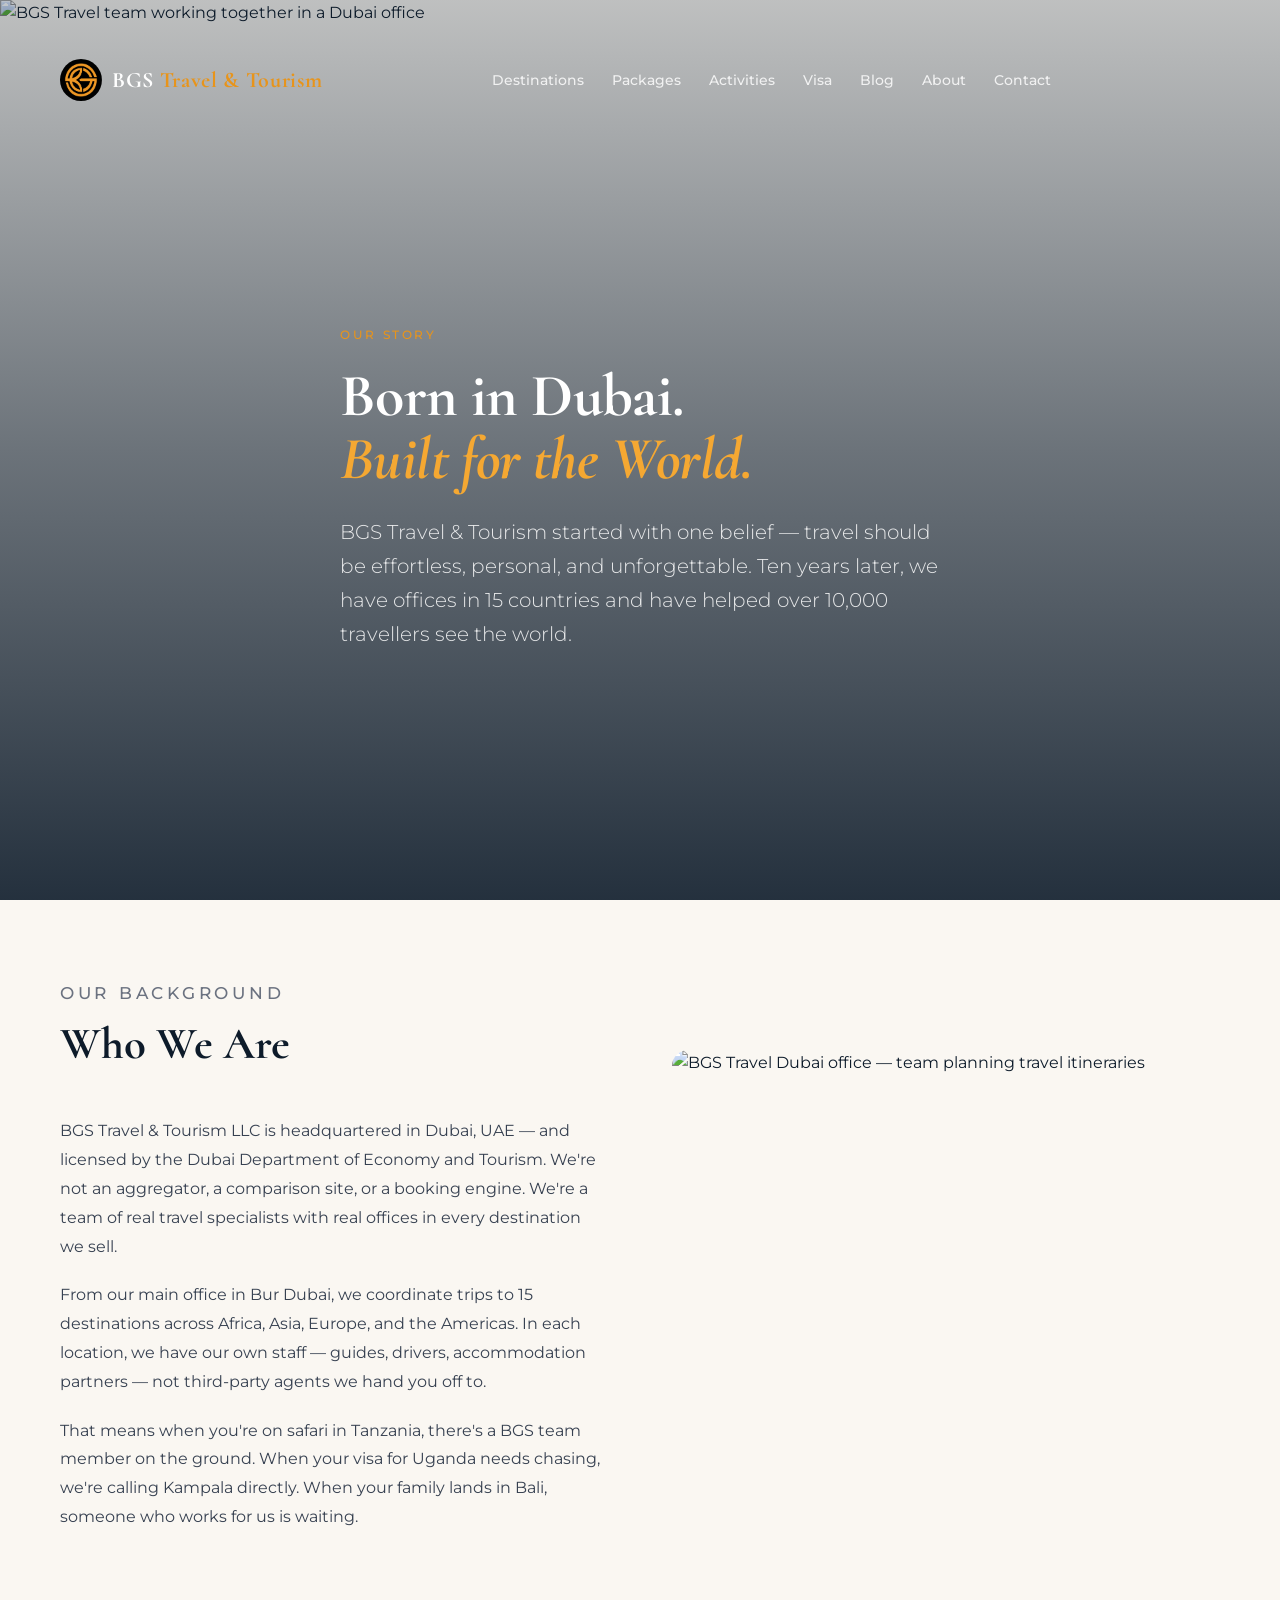
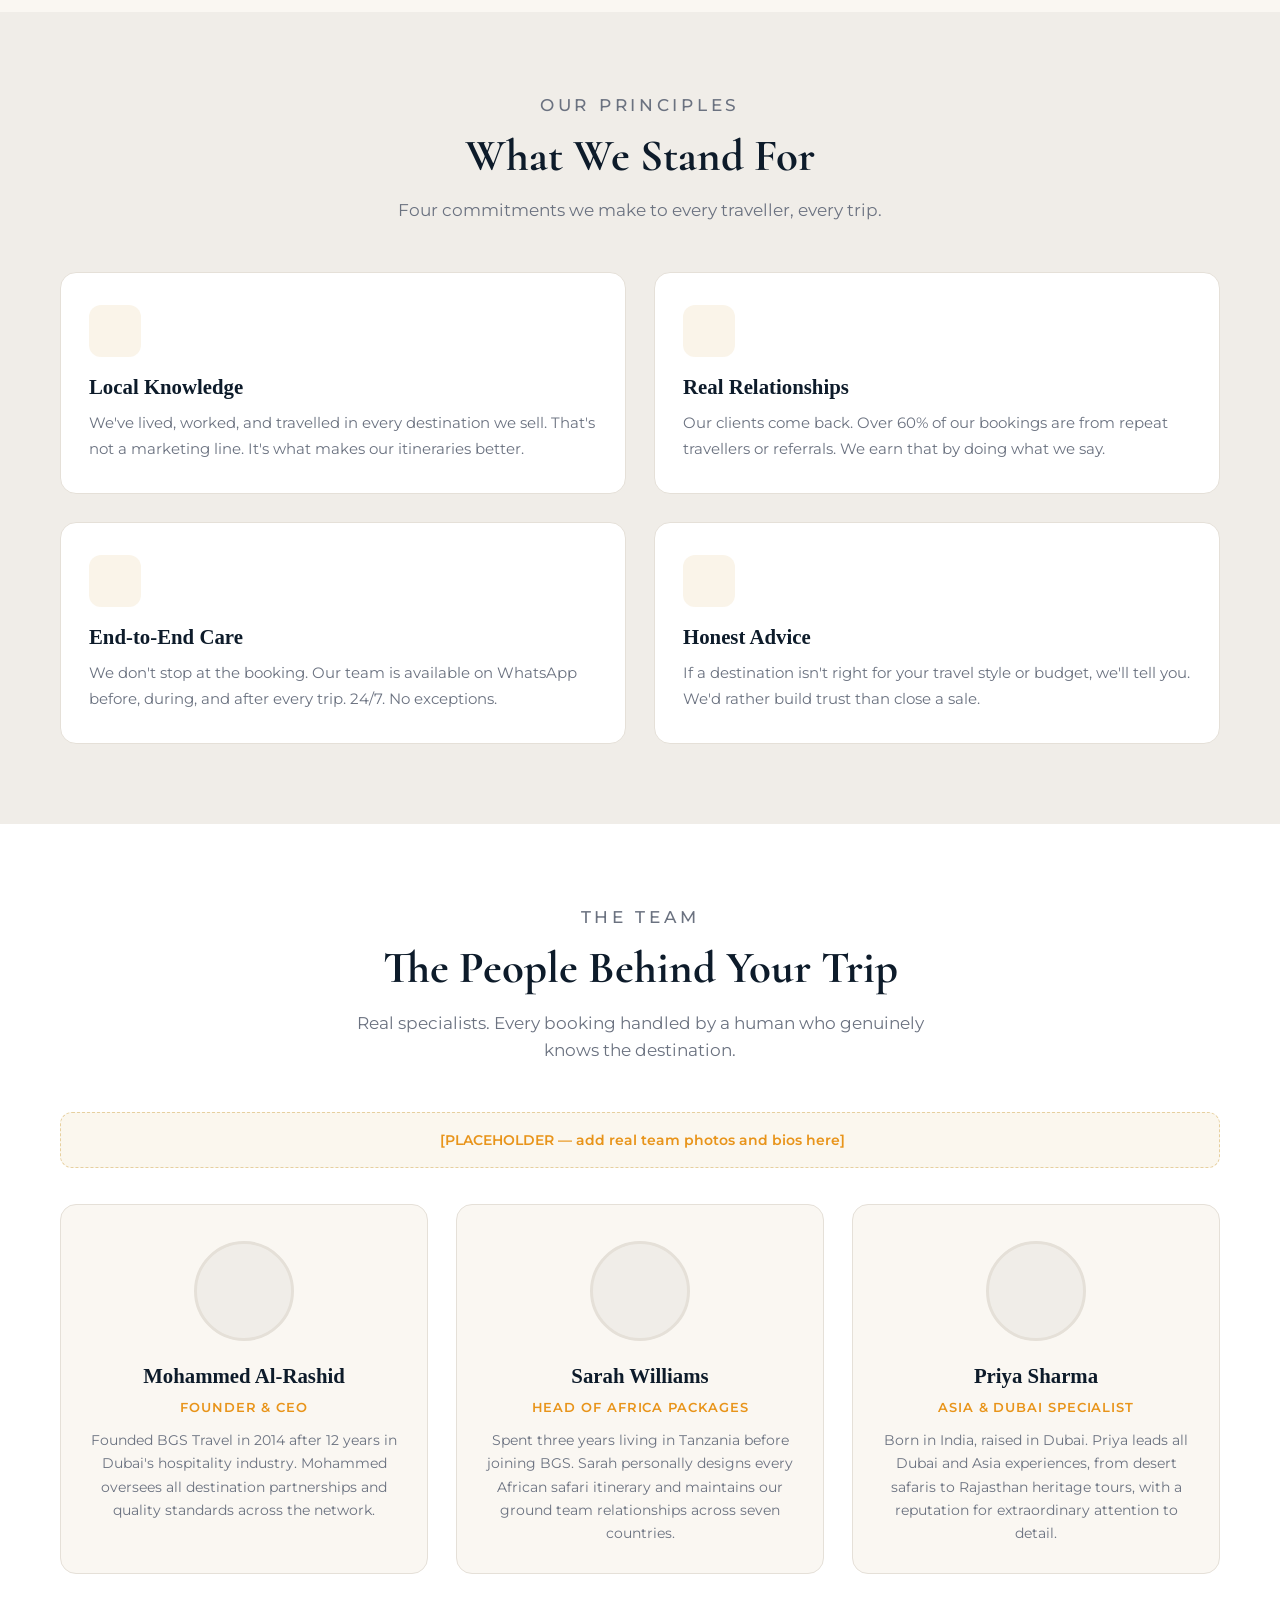
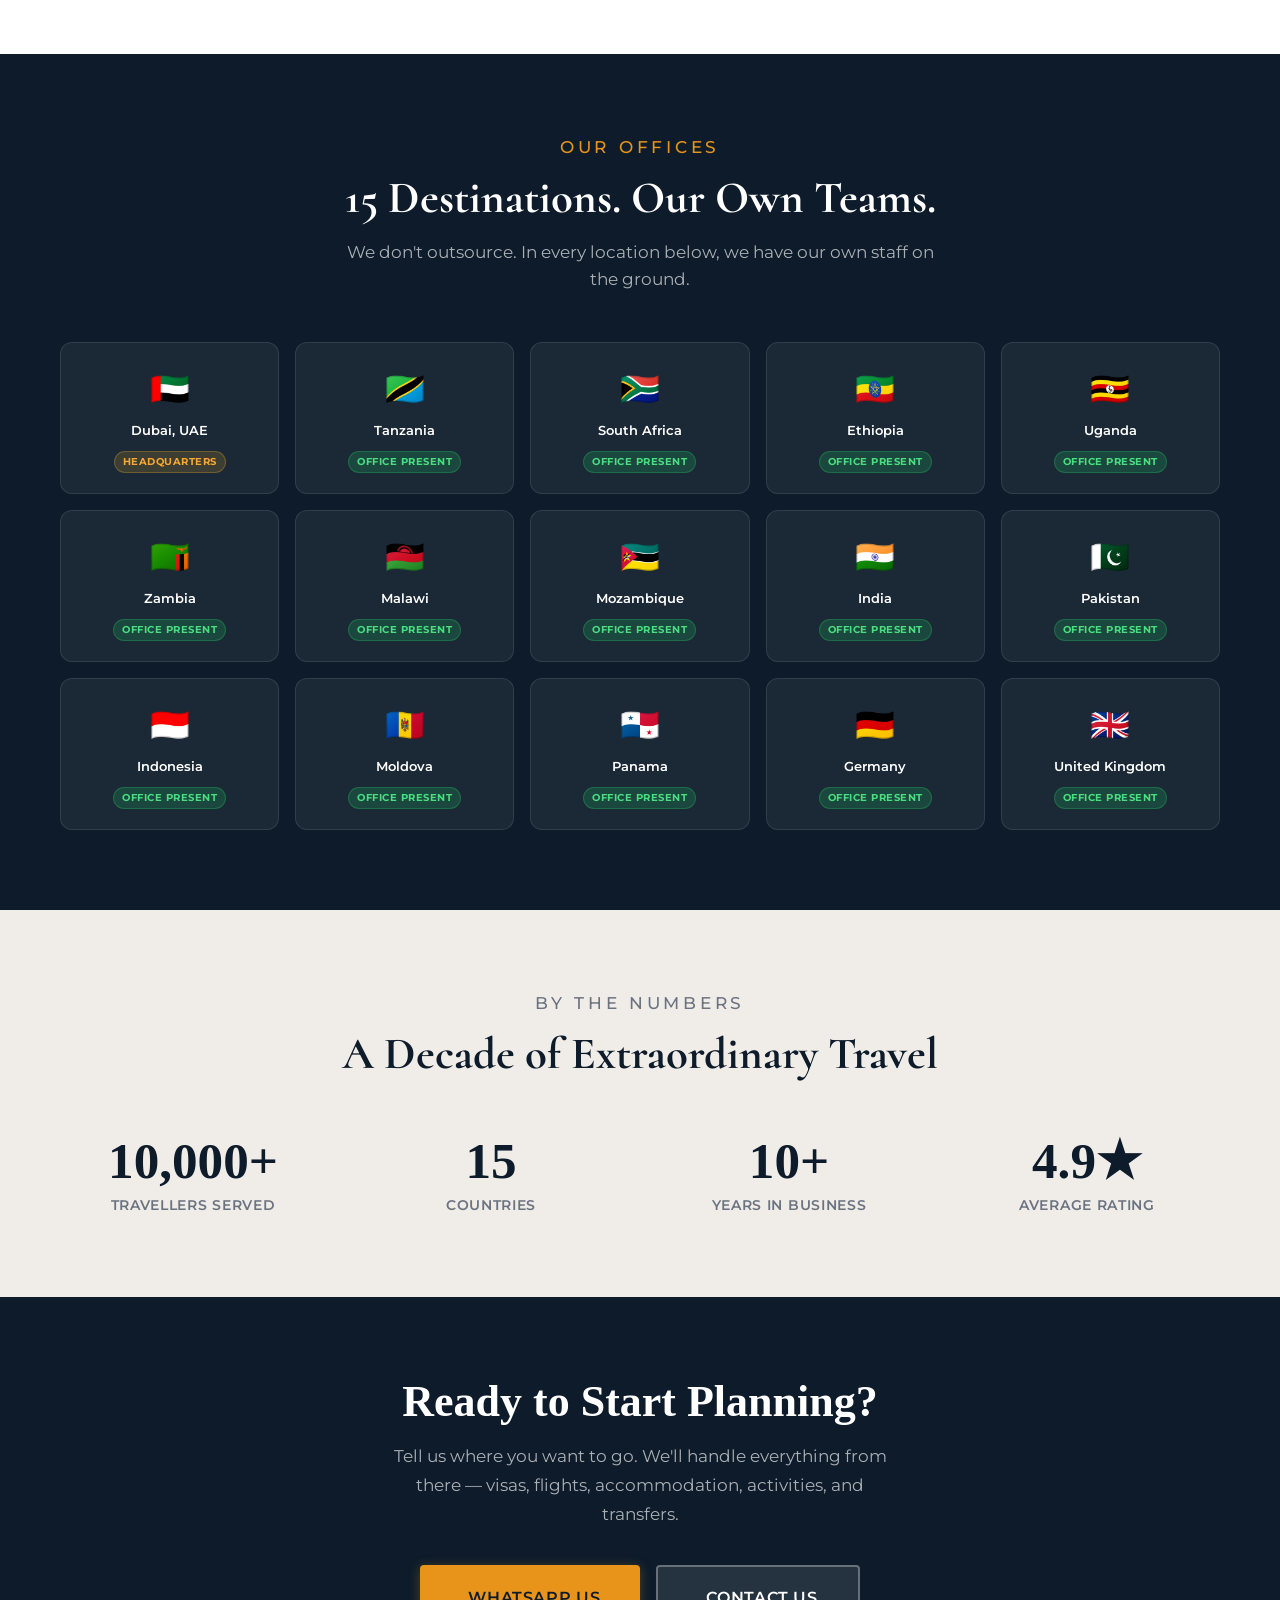
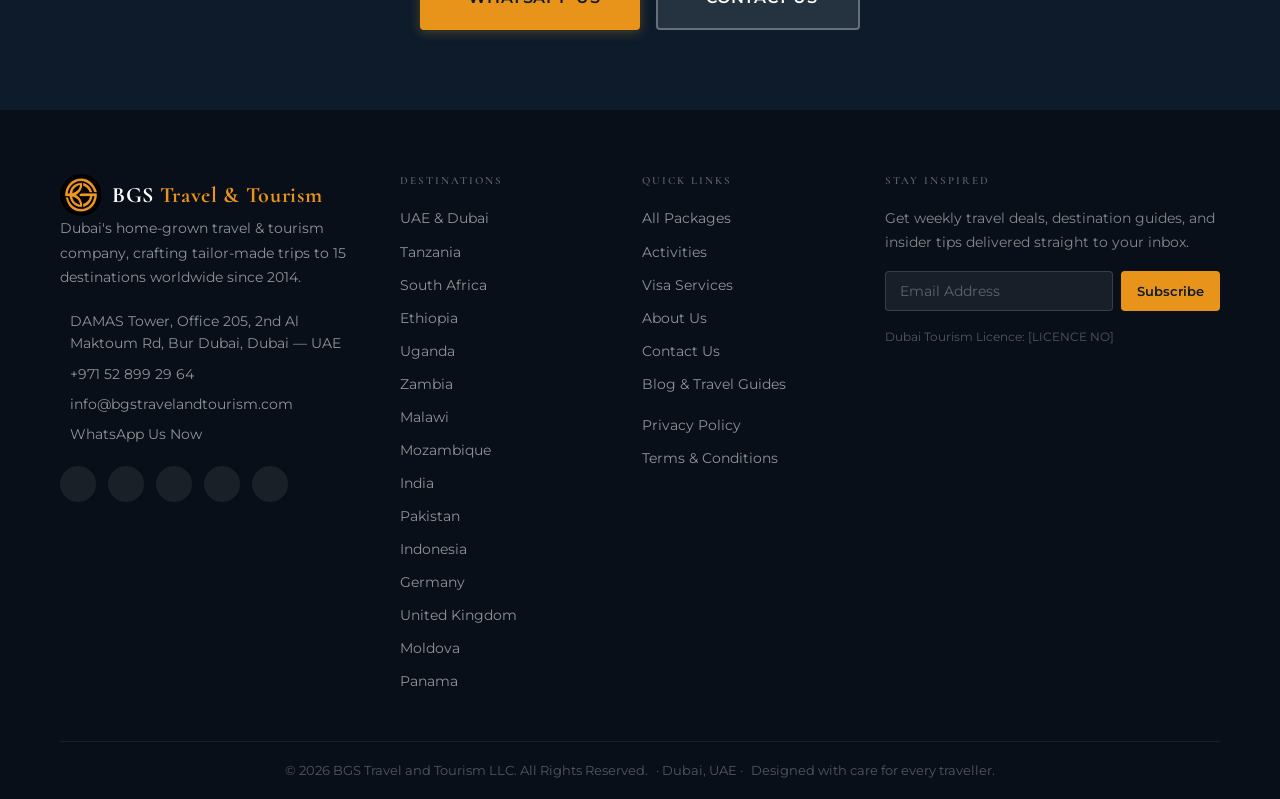
==== commit 6d057f5d: "Update all contact numbers to +971 52 899 29 64 across entire site" ====
--- a/src/about.html
+++ b/src/about.html
@@ -249,7 +249,7 @@
       <li><a href="contact.html" class="nav__link">Contact</a></li>
     </ul>
     <div class="nav__actions">
-      <a href="https://wa.me/971506944909?text=Hi%20BGS%20Travel%2C%20I%27d%20like%20to%20plan%20a%20trip"
+      <a href="https://wa.me/971528992964?text=Hi%20BGS%20Travel%2C%20I%27d%20like%20to%20plan%20a%20trip"
          class="btn btn--primary btn--sm"
          target="_blank" rel="noopener noreferrer"
          style="display:none" id="navBookBtn">
@@ -282,7 +282,7 @@
     <a href="contact.html" class="nav__drawer-link">Contact <i class="ri-arrow-right-line"></i></a>
   </nav>
   <div class="nav__drawer-cta">
-    <a href="https://wa.me/971506944909?text=Hi%20BGS%20Travel%2C%20I%27d%20like%20to%20plan%20a%20trip"
+    <a href="https://wa.me/971528992964?text=Hi%20BGS%20Travel%2C%20I%27d%20like%20to%20plan%20a%20trip"
        class="btn btn--primary btn--full"
        target="_blank" rel="noopener noreferrer">
       <i class="ri-whatsapp-line"></i> Book Now on WhatsApp
@@ -595,7 +595,7 @@
     <h2>Ready to Start Planning?</h2>
     <p>Tell us where you want to go. We'll handle everything from there — visas, flights, accommodation, activities, and transfers.</p>
     <div class="about-cta__btns">
-      <a href="https://wa.me/971506944909?text=Hi%20BGS%20Travel%2C%20I%27d%20like%20to%20start%20planning%20a%20trip"
+      <a href="https://wa.me/971528992964?text=Hi%20BGS%20Travel%2C%20I%27d%20like%20to%20start%20planning%20a%20trip"
          class="btn btn--primary btn--lg"
          target="_blank" rel="noopener noreferrer">
         <i class="ri-whatsapp-line"></i> WhatsApp Us
@@ -629,7 +629,7 @@
           </div>
           <div class="footer__contact-item">
             <i class="ri-phone-line" style="color:var(--gold);"></i>
-            <a href="tel:+971561348248">+971 56 134 8248</a>
+            <a href="tel:+971528992964">+971 52 899 29 64</a>
           </div>
           <div class="footer__contact-item">
             <i class="ri-mail-line" style="color:var(--gold);"></i>
@@ -637,7 +637,7 @@
           </div>
           <div class="footer__contact-item">
             <i class="ri-whatsapp-line" style="color:var(--whatsapp);"></i>
-            <a href="https://wa.me/971506944909" target="_blank" rel="noopener noreferrer">WhatsApp Us Now</a>
+            <a href="https://wa.me/971528992964" target="_blank" rel="noopener noreferrer">WhatsApp Us Now</a>
           </div>
         </div>
         <div class="footer__social" role="list" aria-label="Social media links">
@@ -706,7 +706,7 @@
      STICKY MOBILE BOTTOM BAR
      ============================================================ -->
 <div class="sticky-bar" role="navigation" aria-label="Mobile quick actions">
-  <a href="https://wa.me/971506944909?text=Hi%20BGS%20Travel%2C%20I%27d%20like%20to%20book%20a%20trip"
+  <a href="https://wa.me/971528992964?text=Hi%20BGS%20Travel%2C%20I%27d%20like%20to%20book%20a%20trip"
      class="sticky-bar__btn sticky-bar__btn--wa"
      target="_blank" rel="noopener noreferrer"
      aria-label="Chat with us on WhatsApp">
--- a/src/css/style.css
+++ b/src/css/style.css
@@ -1937,21 +1937,193 @@
 }
 
 /* ============================================================
+   27. AZERBAIJAN SPOTLIGHT
+   ============================================================ */
+.az-spotlight {
+  position: relative;
+  overflow: hidden;
+  padding: 80px 0;
+  color: var(--white);
+}
+.az-spotlight__bg {
+  position: absolute; inset: 0;
+  background-size: cover;
+  background-position: center;
+  background-color: #0d1a2e;
+  transform: scale(1.04);
+  transition: transform 8s ease;
+}
+.az-spotlight:hover .az-spotlight__bg { transform: scale(1); }
+.az-spotlight__overlay {
+  position: absolute; inset: 0;
+  background: linear-gradient(105deg, rgba(5,15,30,0.93) 0%, rgba(5,15,30,0.88) 50%, rgba(5,15,30,0.75) 100%);
+}
+.az-spotlight__shell {
+  position: relative; z-index: 2;
+  max-width: var(--max-width);
+  margin: 0 auto;
+  padding: 0 24px;
+}
+@media (min-width: 1024px) { .az-spotlight__shell { padding: 0 60px; } }
+
+/* Top bar */
+.az-top-bar {
+  display: flex; align-items: center; gap: 16px; flex-wrap: wrap;
+  margin-bottom: 36px;
+}
+.az-top-bar__new {
+  display: inline-flex; align-items: center; gap: 6px;
+  background: rgba(201,151,44,0.2); border: 1px solid var(--gold);
+  color: var(--gold); font-size: 0.78rem; font-weight: 700;
+  letter-spacing: 0.08em; text-transform: uppercase;
+  padding: 5px 14px; border-radius: 50px;
+}
+.az-top-bar__urgency {
+  display: inline-flex; align-items: center; gap: 6px;
+  background: rgba(220,60,30,0.18); border: 1px solid rgba(220,100,80,0.5);
+  color: #ff8a7a; font-size: 0.78rem; font-weight: 600;
+  padding: 5px 14px; border-radius: 50px;
+}
+
+/* Inner grid */
+.az-spotlight__inner {
+  display: grid;
+  grid-template-columns: 1fr 420px;
+  gap: 56px;
+  align-items: start;
+}
+
+/* Left column */
+.az-country {
+  display: flex; align-items: center; gap: 6px;
+  color: rgba(255,255,255,0.55); font-size: 0.85rem;
+  margin-bottom: 12px;
+}
+.az-country i { color: var(--gold); }
+.az-spotlight__left h2 {
+  font-size: clamp(2.8rem, 6vw, 4.5rem);
+  line-height: 1.05; color: var(--white);
+  margin-bottom: 20px; font-family: var(--font-display);
+}
+.az-spotlight__left h2 em { color: var(--gold); font-style: italic; display: block; }
+.az-spotlight__lead {
+  font-size: 1rem; line-height: 1.75;
+  color: rgba(255,255,255,0.72); margin-bottom: 32px; max-width: 500px;
+}
+.az-spotlight__lead strong { color: var(--white); }
+
+.az-stats-row {
+  display: flex; gap: 28px; margin-bottom: 32px; flex-wrap: wrap;
+}
+.az-stat { display: flex; flex-direction: column; gap: 2px; }
+.az-stat__num { font-size: 1.4rem; font-weight: 800; color: var(--gold); font-family: var(--font-body); }
+.az-stat__lbl { font-size: 0.75rem; color: rgba(255,255,255,0.5); text-transform: uppercase; letter-spacing: 0.05em; }
+
+.az-highlights { list-style: none; padding: 0; margin: 0; display: flex; flex-direction: column; gap: 10px; }
+.az-highlights li {
+  display: flex; align-items: center; gap: 10px;
+  color: rgba(255,255,255,0.8); font-size: 0.9rem;
+}
+.az-highlights li i { color: #4ade80; font-size: 1rem; flex-shrink: 0; }
+
+/* Right column — Package card */
+.az-card {
+  background: rgba(255,255,255,0.06);
+  backdrop-filter: blur(16px);
+  border: 1px solid rgba(255,255,255,0.14);
+  border-radius: 20px;
+  overflow: hidden;
+  box-shadow: 0 32px 64px rgba(0,0,0,0.5);
+}
+.az-card__header {
+  background: linear-gradient(135deg, #A0721A 0%, #C9972C 60%, #E8B84B 100%);
+  padding: 20px 24px 18px;
+}
+.az-card__badge {
+  display: inline-flex; align-items: center; gap: 5px;
+  background: rgba(0,0,0,0.25); color: var(--white);
+  font-size: 0.7rem; font-weight: 700; letter-spacing: 0.07em;
+  text-transform: uppercase; padding: 4px 10px; border-radius: 50px;
+  margin-bottom: 8px;
+}
+.az-card__title { font-size: 1.15rem; font-weight: 800; color: var(--white); }
+
+.az-card__price-block {
+  padding: 22px 24px 18px;
+  border-bottom: 1px solid rgba(255,255,255,0.08);
+}
+.az-card__price-label { font-size: 0.75rem; text-transform: uppercase; letter-spacing: 0.07em; color: rgba(255,255,255,0.45); margin-bottom: 4px; }
+.az-card__price { font-size: 1rem; font-weight: 600; color: rgba(255,255,255,0.6); line-height: 1; }
+.az-card__price-num { font-size: 2.6rem; font-weight: 900; color: var(--gold); font-family: var(--font-body); }
+.az-card__per { font-size: 0.78rem; color: rgba(255,255,255,0.45); margin-top: 4px; }
+
+.az-card__includes {
+  list-style: none; padding: 20px 24px 16px; margin: 0;
+  display: flex; flex-direction: column; gap: 12px;
+  border-bottom: 1px solid rgba(255,255,255,0.08);
+}
+.az-card__includes li { display: flex; align-items: flex-start; gap: 12px; font-size: 0.88rem; color: rgba(255,255,255,0.82); }
+.az-card__includes li i { color: var(--gold); font-size: 1.05rem; flex-shrink: 0; margin-top: 1px; }
+.az-card__includes li span strong { color: var(--white); }
+
+.az-card__urgency {
+  margin: 14px 24px;
+  background: rgba(220,60,30,0.15); border: 1px solid rgba(220,100,80,0.3);
+  border-radius: 8px; padding: 10px 14px;
+  display: flex; align-items: center; gap: 8px;
+  font-size: 0.8rem; color: #ff9d8f;
+}
+.az-card__urgency i { font-size: 1rem; flex-shrink: 0; }
+
+.az-card__cta {
+  display: flex; align-items: center; justify-content: center; gap: 8px;
+  margin: 0 24px 16px;
+  background: #25D366; color: var(--white);
+  font-size: 0.9rem; font-weight: 700;
+  padding: 14px 20px; border-radius: 12px;
+  text-decoration: none; letter-spacing: 0.02em;
+  transition: background 0.2s, transform 0.15s;
+}
+.az-card__cta:hover { background: #1ebe5a; transform: translateY(-2px); }
+.az-card__cta i { font-size: 1.2rem; }
+
+.az-card__note {
+  text-align: center; font-size: 0.72rem;
+  color: rgba(255,255,255,0.35); padding: 0 24px 18px;
+  display: flex; align-items: center; justify-content: center; gap: 5px;
+  margin: 0;
+}
+
+/* Responsive */
+@media (max-width: 1024px) {
+  .az-spotlight__inner { grid-template-columns: 1fr; gap: 44px; }
+  .az-card { max-width: 480px; }
+}
+@media (max-width: 600px) {
+  .az-spotlight { padding: 60px 0; }
+  .az-spotlight__left h2 { font-size: 2.6rem; }
+  .az-card { max-width: 100%; }
+  .az-stats-row { gap: 20px; }
+}
+
+/* ============================================================
    27. FAQ SECTION
    ============================================================ */
 .faq { padding: var(--section-v) 0; background: var(--bg); }
 .faq-grid {
   display: grid;
   grid-template-columns: 1fr 1fr;
-  gap: 0 32px;
+  gap: 12px 24px;
   margin-top: 40px;
 }
 .faq-item {
-  border-bottom: 1px solid var(--bg-alt);
-  padding: 4px 0;
-}
-.faq-item:first-child,
-.faq-item:nth-child(2) { border-top: 1px solid var(--bg-alt); }
+  background: var(--white);
+  border-radius: 10px;
+  padding: 0 24px;
+  box-shadow: 0 1px 4px rgba(0,0,0,0.06);
+  transition: box-shadow 0.2s;
+}
+.faq-item:hover { box-shadow: 0 4px 16px rgba(0,0,0,0.1); }
 .faq-question {
   width: 100%;
   background: none;
@@ -1970,16 +2142,14 @@
   transition: color 0.2s;
 }
 .faq-question:hover { color: var(--gold); }
-.faq-question::after {
-  content: '+';
-  font-size: 1.4rem;
-  font-weight: 300;
+.faq-icon {
+  font-size: 1.25rem;
   color: var(--gold);
   flex-shrink: 0;
   transition: transform 0.3s ease;
   line-height: 1;
 }
-.faq-question[aria-expanded="true"]::after { transform: rotate(45deg); }
+.faq-question[aria-expanded="true"] .faq-icon { transform: rotate(45deg); }
 .faq-answer {
   overflow: hidden;
   max-height: 0;
